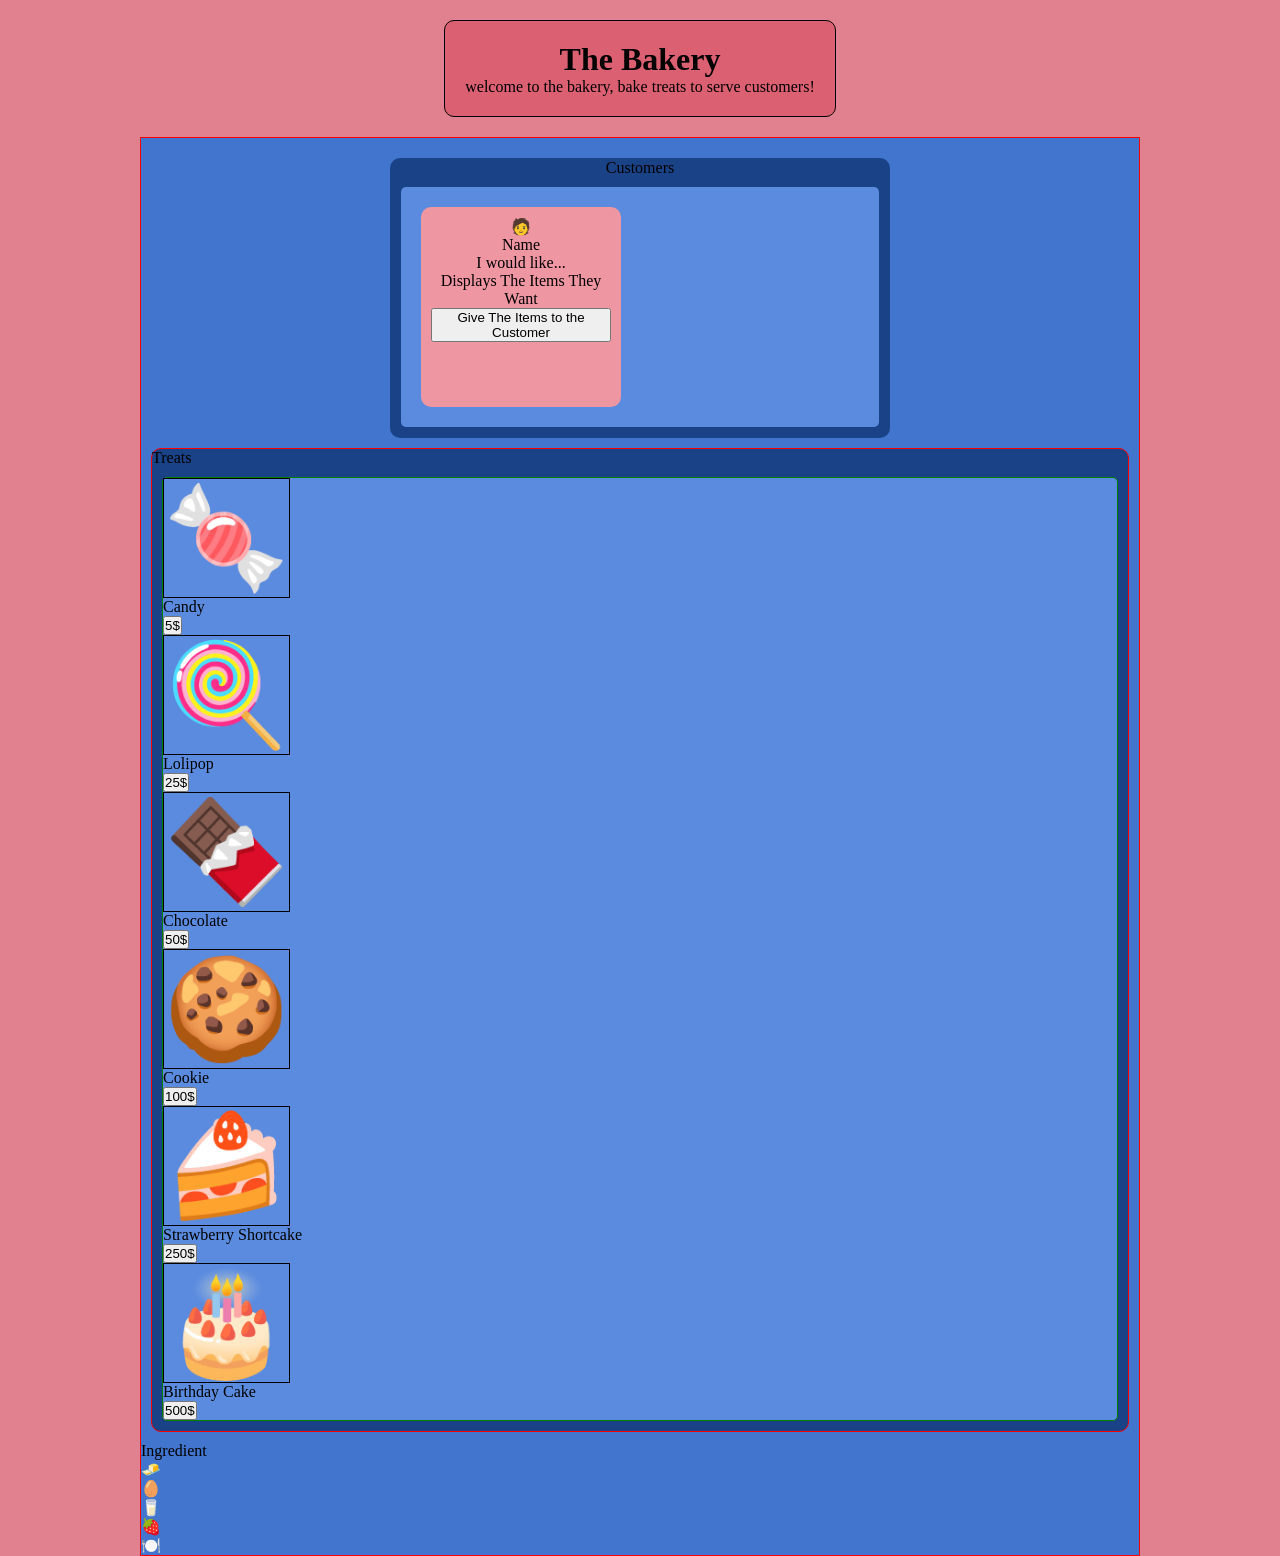
==== bakery.html @ 6d868dc4 "Enhance bakery layout with treat details and ingredients Added titles and prices to treats, and incl" ====
<!DOCTYPE html>
<html lang="en">
<head>
    <meta charset="UTF-8">
    <meta name="viewport" content="width=device-width, initial-scale=1.0">
    <title> The Bakery game </title>
    <link rel="stylesheet" href="bakery.css">
</head>
<body>
    <!-- Heading -->
    <div class="heading">
        <h1 id="title"> The Bakery </h1>
        <p id="subtitle"> welcome to the bakery, bake treats to serve customers!</p>
    </div>

    <div class="container">
        <!-- Customer Area -->
            <div class="customer-area">
                         <div class="title-text"> Customers </div>
                <div class="sub-customer-area">
                    <div class="customer-box">
                            <div> 🧑 </div>
                            <div> Name </div>
                            <div> I would like...</div>
                            <div> Displays The Items They Want</div>
                            <button> Give The Items to the Customer</button>
                    </div>
                </div>
            </div>

        <!-- Treats Area -->
            <div class="treat-area">
                    <div class="title-text"> Treats </div>
                <div class="sub-treat-area">
                    <div class="treat-box">
                        <div class="treat">
                            🍬
                        </div>
                        <div>Candy</div>
                        <button>5$</button>
                    </div>

                    <div class="treat-box">
                        <div class="treat">
                            🍭
                        </div>
                        <div>Lolipop</div>
                        <button>25$</button>
                        
                    </div>

                    <div class="treat-box">
                        <div class="treat">
                            🍫
                        </div>
                        <div>Chocolate</div>
                        <button>50$</button>
                    </div>

                    <div class="treat-box">
                        <div class="treat">
                            🍪
                        </div>
                        <div>Cookie</div>
                        <button>100$</button>
                    </div>

                    <div class="treat-box">
                        <div class="treat">
                            🍰
                        </div>
                        <div>Strawberry Shortcake</div>
                        <button>250$</button>
                    </div>

                    <div class="treat-box">
                        <div class="treat">
                            🎂
                        </div>
                        <div> Birthday Cake </div>
                        <button>500$</button>
                    </div>
                </div>
            </div>
            
        <!-- Ingredients Area-->
            <div class="ingredient-area">
                    <div class="title-text"> Ingredient </div>
                <div class="sub-ingredient-area">
                        <div class="ingredient">🧈</div>
                        <div class="ingredient">🥚</div>
                        <div class="ingredient">🥛</div>
                        <div class="ingredient"></div>
                        <div class="ingredient">🍓</div>
                        <div class="ingredient">🍽️</div>
                </div>
            </div>
    </div>
    <script src="bakery.js"></script>
</body>
</html>
---- bakery.css ----
*{
    margin: 0;
    padding: 0;
    box-sizing: border-box;
}

body{
    background-color: rgb(225, 128, 143);
}

.heading{
    border: 1px solid black;
    text-align: center;
    padding: 20px;
    width: fit-content;
    height: fit-content;
    margin: 20px auto 0px auto;
    justify-content: center;
    border-radius: 10px;
    background-color: rgb(219, 96, 114);
}

#title{
background-color: inherit;
}

#subtitle{
background-color: inherit;
}

.container{
    height: auto;
    width: 1000px;
    margin: 20px auto 0px auto;
    background-color: rgb(65, 117, 206);
    border: 1px solid red;
}

/* customer section*/
.customer-area{
text-align: center;
margin: 20px auto 0px auto;
padding: 1px;
border-radius: 10px;
width: 500px;
background-color: rgb(26, 66, 134);
}

.sub-customer-area{
    background-color: rgb(91, 139, 222);
    border-radius: 5px;
    margin: 10px;
    padding: 10px;
}

.customer-box{
width: 200px;
height: 200px;
border-radius: 10px;
margin: 10px;
padding: 10px;
background-color: rgb(239, 150, 163);
}

/* treat section*/
.treat-area{
height: auto;
margin: 10px;
border-radius: 10px;
background-color: rgb(26, 66, 134);
border: 1px solid red;
}

.sub-treat-area {
    background-color: rgb(91, 139, 222);
    border-radius: 5px;
    margin: 10px;
    border: 1px solid green;
}

.treat{
width: fit-content;
height: fit-content;
font-size: 100px;
border: 1px solid black;
}

/* ingredient section*/
.ingredient-area{
/* width: 500px;
height: 500px; */
}
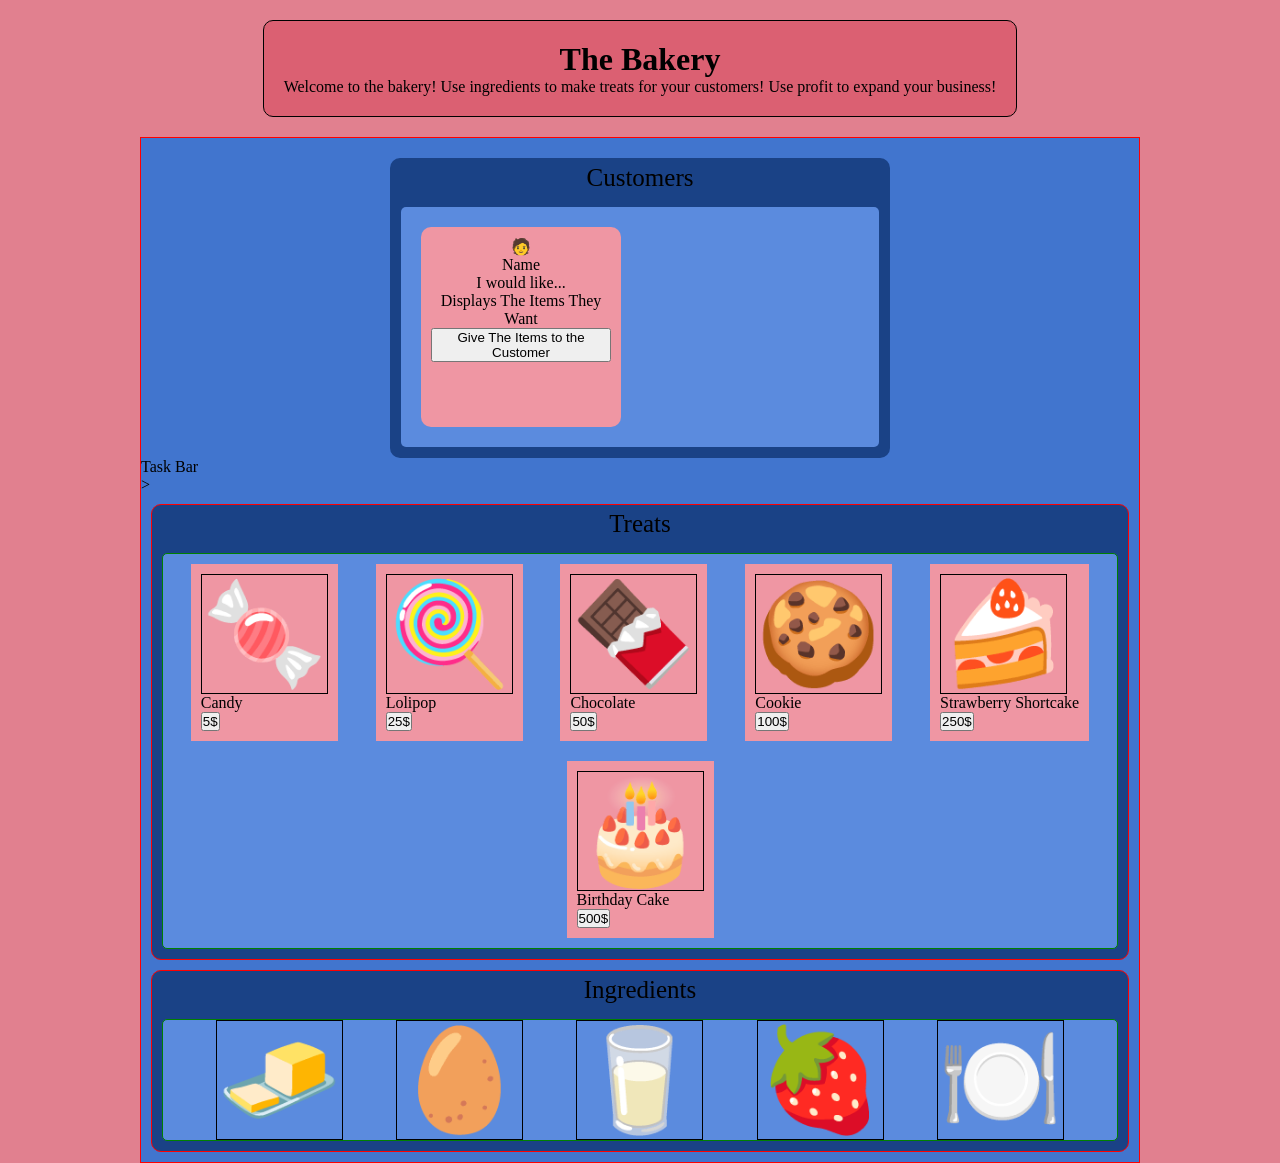
==== commit a1eccc9d: "Enhance bakery.html with Google Fonts and layout updates Added preconnect links for Google Fonts and" ====
--- a/bakery.html
+++ b/bakery.html
@@ -5,16 +5,21 @@
     <meta name="viewport" content="width=device-width, initial-scale=1.0">
     <title> The Bakery game </title>
     <link rel="stylesheet" href="bakery.css">
+    <link rel="preconnect" href="https://fonts.googleapis.com">
+    <link rel="preconnect" href="https://fonts.gstatic.com" crossorigin>
+    <link href="https://fonts.googleapis.com/css2?family=Cherry+Bomb+One&display=swap" rel="stylesheet">
 </head>
 <body>
     <!-- Heading -->
     <div class="heading">
         <h1 id="title"> The Bakery </h1>
-        <p id="subtitle"> welcome to the bakery, bake treats to serve customers!</p>
+        <p id="subtitle"> Welcome to the bakery! Use ingredients to make treats for your customers! Use profit to expand your business!</p>
     </div>
 
     <div class="container">
-        <!-- Customer Area -->
+        <!-- Customer + Task Bar  Area -->
+         <div id="sub-container">
+
             <div class="customer-area">
                          <div class="title-text"> Customers </div>
                 <div class="sub-customer-area">
@@ -28,6 +33,17 @@
                 </div>
             </div>
 
+            <div class="task-area">
+                <div> Task Bar</div>
+                    <div class=sub-task-area>
+                        <div class="task-box">
+
+                        </div>
+                    </div>>
+                </div>
+            </div>
+            
+
         <!-- Treats Area -->
             <div class="treat-area">
                     <div class="title-text"> Treats </div>
@@ -36,63 +52,86 @@
                         <div class="treat">
                             🍬
                         </div>
-                        <div>Candy</div>
-                        <button>5$</button>
+                        <div class="treat-name">Candy</div>
+                        <button class="treat-button">5$</button>
                     </div>
 
                     <div class="treat-box">
                         <div class="treat">
                             🍭
                         </div>
-                        <div>Lolipop</div>
-                        <button>25$</button>
-                        
+                        <div class="treat-name">Lolipop</div>
+                        <button class="treat-button">25$</button>
                     </div>
 
                     <div class="treat-box">
                         <div class="treat">
                             🍫
                         </div>
-                        <div>Chocolate</div>
-                        <button>50$</button>
+                        <div class="treat-name">Chocolate</div>
+                        <button class="treat-button">50$</button>
                     </div>
 
                     <div class="treat-box">
                         <div class="treat">
                             🍪
                         </div>
-                        <div>Cookie</div>
-                        <button>100$</button>
+                        <div class="treat-name">Cookie</div>
+                        <button class="treat-button">100$</button>
                     </div>
 
                     <div class="treat-box">
                         <div class="treat">
                             🍰
                         </div>
-                        <div>Strawberry Shortcake</div>
-                        <button>250$</button>
+                        <div class="treat-name">Strawberry Shortcake</div>
+                        <button class="treat-button">250$</button>
                     </div>
 
                     <div class="treat-box">
                         <div class="treat">
                             🎂
                         </div>
-                        <div> Birthday Cake </div>
-                        <button>500$</button>
+                        <div class="treat-name">Birthday Cake</div>
+                        <button class="treat-button">500$</button>
                     </div>
                 </div>
             </div>
             
         <!-- Ingredients Area-->
             <div class="ingredient-area">
-                    <div class="title-text"> Ingredient </div>
+                    <div class="title-text"> Ingredients </div>
                 <div class="sub-ingredient-area">
-                        <div class="ingredient">🧈</div>
-                        <div class="ingredient">🥚</div>
-                        <div class="ingredient">🥛</div>
-                        <div class="ingredient"></div>
-                        <div class="ingredient">🍓</div>
-                        <div class="ingredient">🍽️</div>
+                    
+                    <div class="ingredient-box">
+                        <div class="ingredient">
+                        🧈
+                        </div>
+                    </div>
+
+                    <div class="ingredient-box">
+                        <div class="ingredient">
+                        🥚
+                        </div>
+                    </div>
+
+                    <div class="ingredient-box">
+                        <div class="ingredient">
+                        🥛
+                        </div>
+                    </div>
+
+                    <div class="ingredient-box">
+                        <div class="ingredient">
+                        🍓
+                        </div>
+                    </div>
+
+                    <div class="ingredient-box">
+                        <div class="ingredient">
+                        🍽️
+                        </div>
+                    </div>
                 </div>
             </div>
     </div>
--- a/bakery.css
+++ b/bakery.css
@@ -26,6 +26,12 @@
 
 #subtitle{
 background-color: inherit;
+}
+
+.title-text{
+padding: 5px;
+font-size: 25px;
+text-align: center;
 }
 
 .container{
@@ -76,17 +82,49 @@
     border-radius: 5px;
     margin: 10px;
     border: 1px solid green;
+    display: flex;
+    flex-direction: row;
+    flex-wrap: wrap;
+    justify-content: space-evenly;
+}
+
+.treat-box{
+margin: 10px;
+padding: 10px;
+background-color: rgb(239, 150, 163);
 }
 
 .treat{
-width: fit-content;
-height: fit-content;
-font-size: 100px;
-border: 1px solid black;
+    width: fit-content;
+    height: fit-content;
+    font-size: 100px;
+    border: 1px solid black;
 }
 
 /* ingredient section*/
+
+.ingredient{
+    width: fit-content;
+    height: fit-content;
+    font-size: 100px;
+    border: 1px solid black;
+}
+
 .ingredient-area{
-/* width: 500px;
-height: 500px; */
+    height: auto;
+    margin: 10px;
+    border-radius: 10px;
+    background-color: rgb(26, 66, 134);
+    border: 1px solid red;
 }
+
+.sub-ingredient-area{
+    background-color: rgb(91, 139, 222);
+    border-radius: 5px;
+    margin: 10px;
+    border: 1px solid green;
+    display: flex;
+    flex-direction: row;
+    flex-wrap: wrap;
+    justify-content: space-evenly;
+}
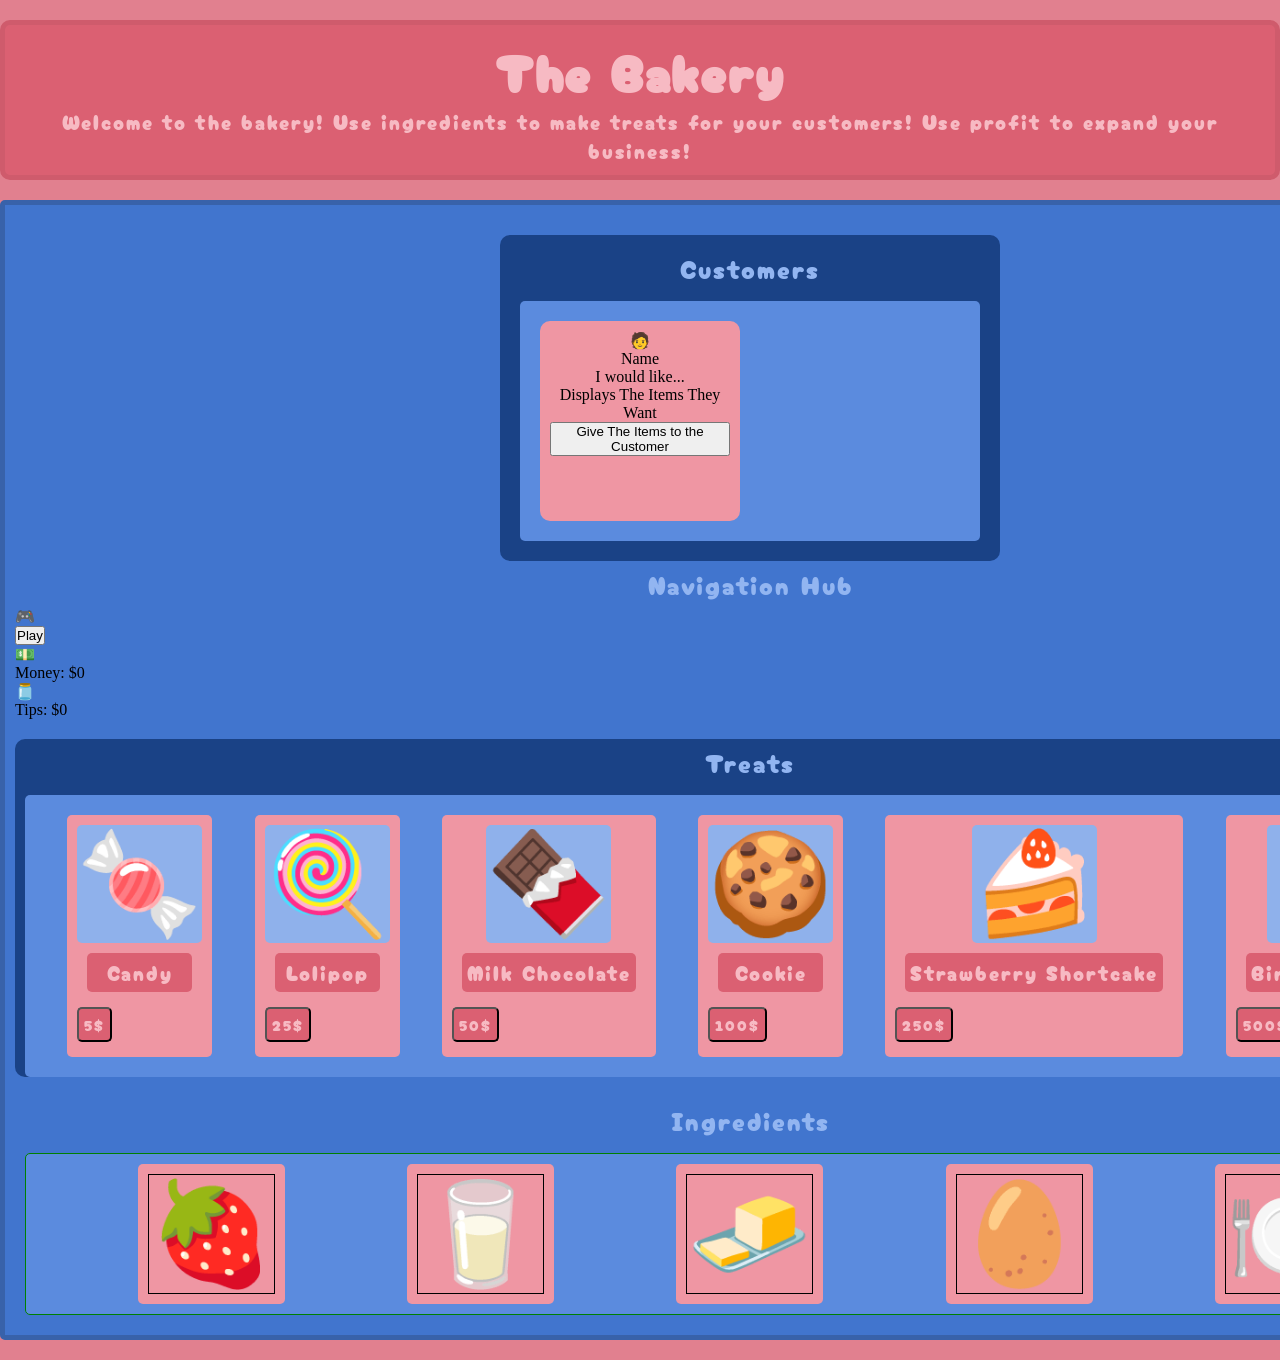
==== commit d599d3e7: "Refactor bakery.html structure and content" ====
--- a/bakery.html
+++ b/bakery.html
@@ -3,7 +3,7 @@
 <head>
     <meta charset="UTF-8">
     <meta name="viewport" content="width=device-width, initial-scale=1.0">
-    <title> The Bakery game </title>
+    <title> The Bakery Game </title>
     <link rel="stylesheet" href="bakery.css">
     <link rel="preconnect" href="https://fonts.googleapis.com">
     <link rel="preconnect" href="https://fonts.gstatic.com" crossorigin>
@@ -17,8 +17,8 @@
     </div>
 
     <div class="container">
-        <!-- Customer + Task Bar  Area -->
-         <div id="sub-container">
+        <!-- Customer + Navigation  Area -->
+         <div class="sub-container">
 
             <div class="customer-area">
                          <div class="title-text"> Customers </div>
@@ -34,14 +34,25 @@
             </div>
 
             <div class="task-area">
-                <div> Task Bar</div>
+                <div class="title-text"> Navigation Hub</div>
                     <div class=sub-task-area>
-                        <div class="task-box">
 
+                        <div class="game-box">
+                            <div class="task-icon"> 🎮 </div>
+                            <button class="game-button"> Play</button>
                         </div>
-                    </div>>
-                </div>
+                        <div class="money-box">
+                            <div class="task-icon">💵</div>
+                            <div class="task-text"> Money: $0 </div>
+                        </div>
+                        
+                        <div class="tip-jar">
+                            <div class="task-icon">🫙</div>
+                            <div class="task-text"> Tips: $0 </div>
+                        </div>
+                    </div>
             </div>
+        </div>
             
 
         <!-- Treats Area -->
@@ -68,7 +79,7 @@
                         <div class="treat">
                             🍫
                         </div>
-                        <div class="treat-name">Chocolate</div>
+                        <div class="treat-name"> Milk Chocolate</div>
                         <button class="treat-button">50$</button>
                     </div>
 
@@ -100,40 +111,44 @@
             
         <!-- Ingredients Area-->
             <div class="ingredient-area">
-                    <div class="title-text"> Ingredients </div>
-                <div class="sub-ingredient-area">
-                    
-                    <div class="ingredient-box">
-                        <div class="ingredient">
-                        🧈
+                        <div class="title-text"> Ingredients </div>
+                    <div class="sub-ingredient-area">
+                        
+
+                        <div class="ingredient-box">
+                            <div class="ingredient">
+                            🍓
+                            </div>
+                        </div>
+
+                        <div class="ingredient-box">
+                            <div class="ingredient">
+                            🥛
+                            </div>
+                        </div>
+
+                        <div class="ingredient-box">
+                            <div class="ingredient">
+                            🧈
+                            </div>
+                        </div>
+
+                        <div class="ingredient-box">
+                            <div class="ingredient">
+                            🥚
+                            </div>
+                        </div>
+
+                        <div class="ingredient-box">
+                            <div class="ingredient">
+                            🍽️
+                            </div>
                         </div>
                     </div>
+            </div>
 
-                    <div class="ingredient-box">
-                        <div class="ingredient">
-                        🥚
-                        </div>
-                    </div>
-
-                    <div class="ingredient-box">
-                        <div class="ingredient">
-                        🥛
-                        </div>
-                    </div>
-
-                    <div class="ingredient-box">
-                        <div class="ingredient">
-                        🍓
-                        </div>
-                    </div>
-
-                    <div class="ingredient-box">
-                        <div class="ingredient">
-                        🍽️
-                        </div>
-                    </div>
-                </div>
-            </div>
+        <!-- Inventory Area -->
+    
     </div>
     <script src="bakery.js"></script>
 </body>
--- a/bakery.css
+++ b/bakery.css
@@ -9,44 +9,61 @@
 }
 
 .heading{
-    border: 1px solid black;
     text-align: center;
-    padding: 20px;
+    padding: 10px;
     width: fit-content;
     height: fit-content;
     margin: 20px auto 0px auto;
     justify-content: center;
     border-radius: 10px;
+    color: rgb(247, 186, 195);
     background-color: rgb(219, 96, 114);
+    border: 5px solid rgb(207, 91, 108);
+
 }
 
 #title{
 background-color: inherit;
+font-family: "Cherry Bomb One", system-ui;
+font-style: normal;
+letter-spacing: 2.5px;
+font-size: 50px;
 }
+
 
 #subtitle{
 background-color: inherit;
+font-family: "Cherry Bomb One", system-ui;
+font-style: normal;
+letter-spacing: 2px;
+font-size: 20px;
 }
 
 .title-text{
 padding: 5px;
 font-size: 25px;
 text-align: center;
+font-family: "Cherry Bomb One", system-ui;
+font-style: normal;
+letter-spacing: 2px;
+color: rgb(146, 181, 241);
 }
 
 .container{
+    padding: 10px;
     height: auto;
-    width: 1000px;
-    margin: 20px auto 0px auto;
+    width: 1500px;
+    margin: 20px auto 20px auto;
+    border-radius: 5px;
     background-color: rgb(65, 117, 206);
-    border: 1px solid red;
+    border: 5px solid rgb(56, 98, 170);
 }
 
 /* customer section*/
 .customer-area{
 text-align: center;
 margin: 20px auto 0px auto;
-padding: 1px;
+padding: 10px;
 border-radius: 10px;
 width: 500px;
 background-color: rgb(26, 66, 134);
@@ -67,21 +84,21 @@
 padding: 10px;
 background-color: rgb(239, 150, 163);
 }
+/* task bar section*/
+
 
 /* treat section*/
 .treat-area{
-height: auto;
-margin: 10px;
+margin: 20px auto 20px auto;
 border-radius: 10px;
 background-color: rgb(26, 66, 134);
-border: 1px solid red;
 }
 
 .sub-treat-area {
     background-color: rgb(91, 139, 222);
     border-radius: 5px;
+    padding: 10px;
     margin: 10px;
-    border: 1px solid green;
     display: flex;
     flex-direction: row;
     flex-wrap: wrap;
@@ -91,6 +108,7 @@
 .treat-box{
 margin: 10px;
 padding: 10px;
+border-radius: 5px;
 background-color: rgb(239, 150, 163);
 }
 
@@ -98,7 +116,34 @@
     width: fit-content;
     height: fit-content;
     font-size: 100px;
-    border: 1px solid black;
+    margin: auto;
+    border-radius: 5px;
+    background-color: rgb(143, 177, 235);
+}
+
+.treat-name{
+    text-align: center;
+    font-size: 20px;
+    margin: 10px;
+    padding: 5px;
+    border-radius: 5px;
+    color: rgb(247, 186, 195);
+    background-color: rgb(219, 96, 114);
+    font-family: "Cherry Bomb One", system-ui;
+    font-style: normal;
+    letter-spacing: 2px;
+}
+
+.treat-button{
+    margin: 5px auto 5px auto;
+    padding: 5px;
+    font-size: 15px;
+    border-radius: 5px;
+    color: rgb(247, 186, 195);
+    background-color: rgb(219, 96, 114);
+    font-family: "Cherry Bomb One", system-ui;
+    font-style: normal;
+    letter-spacing: 2px;
 }
 
 /* ingredient section*/
@@ -110,12 +155,18 @@
     border: 1px solid black;
 }
 
+.ingredient-box{
+margin: 10px;
+padding: 10px;
+border-radius: 5px;
+background-color: rgb(239, 150, 163);
+};
+
 .ingredient-area{
-    height: auto;
+    height: fit-content;
     margin: 10px;
     border-radius: 10px;
     background-color: rgb(26, 66, 134);
-    border: 1px solid red;
 }
 
 .sub-ingredient-area{
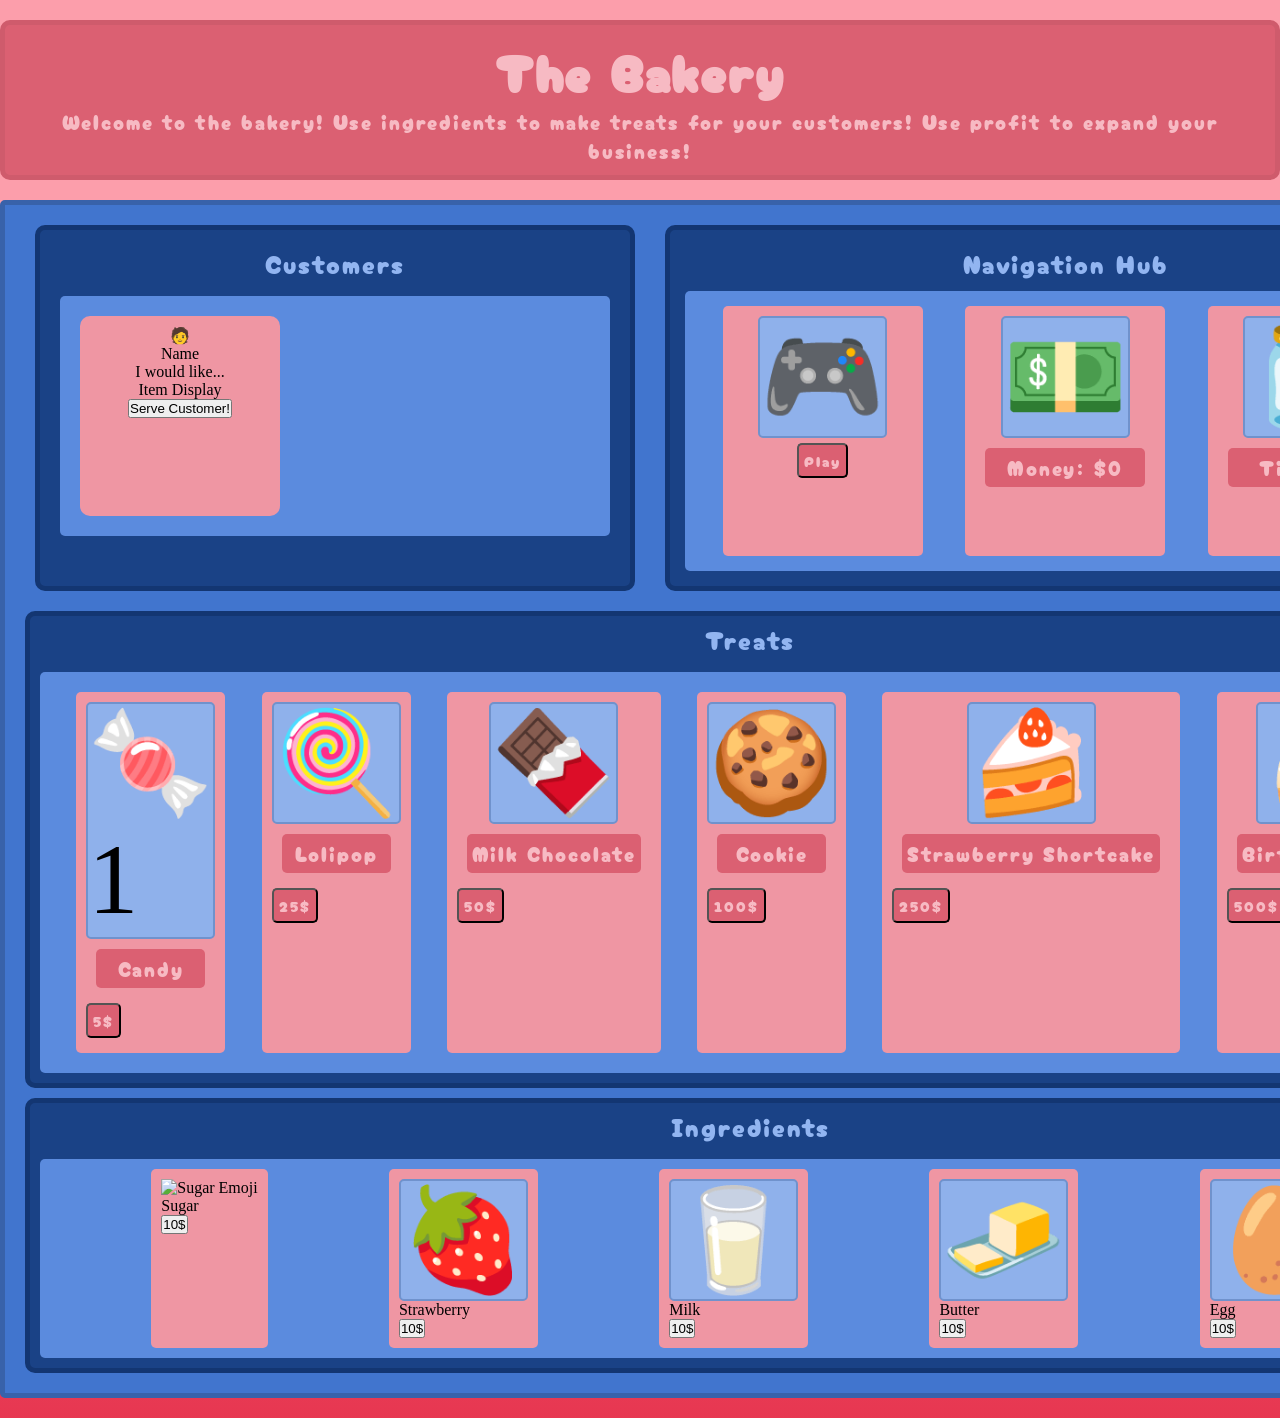
==== commit 5db34a4a: "Refactor customer area and add inventory display" ====
--- a/bakery.html
+++ b/bakery.html
@@ -24,11 +24,14 @@
                          <div class="title-text"> Customers </div>
                 <div class="sub-customer-area">
                     <div class="customer-box">
-                            <div> 🧑 </div>
-                            <div> Name </div>
-                            <div> I would like...</div>
-                            <div> Displays The Items They Want</div>
-                            <button> Give The Items to the Customer</button>
+                            <div id="customer-icon"> 🧑 </div>
+                            <div id="customer-tray">
+                                <div> Name </div>
+                                <div> I would like...</div>
+                                <div> Item Display </div>
+                                <div id="timer"></div>
+                            </div>
+                            <button id="serve"> Serve Customer! </button>
                     </div>
                 </div>
             </div>
@@ -62,6 +65,9 @@
                     <div class="treat-box">
                         <div class="treat">
                             🍬
+                            <div class="inventory">
+                                <div class="inventory-num">1</div>
+                            </div>
                         </div>
                         <div class="treat-name">Candy</div>
                         <button class="treat-button">5$</button>
@@ -114,35 +120,42 @@
                         <div class="title-text"> Ingredients </div>
                     <div class="sub-ingredient-area">
                         
+                        <div class="ingredient-box">
+                                <img src="sugar.png" alt=" Sugar Emoji" class="image">
+                            <div class="ingredient-text"> Sugar </div>
+                            <button> 10$ </button>
+                        </div>
 
                         <div class="ingredient-box">
                             <div class="ingredient">
                             🍓
                             </div>
+                            <div class="ingredient-text"> Strawberry </div>
+                            <button> 10$ </button>
                         </div>
 
                         <div class="ingredient-box">
                             <div class="ingredient">
                             🥛
                             </div>
+                            <div class="ingredient-text"> Milk </div>
+                            <button> 10$ </button>
                         </div>
 
                         <div class="ingredient-box">
                             <div class="ingredient">
                             🧈
                             </div>
+                            <div class="ingredient-text"> Butter </div>
+                            <button> 10$ </button>
                         </div>
 
                         <div class="ingredient-box">
                             <div class="ingredient">
                             🥚
                             </div>
-                        </div>
-
-                        <div class="ingredient-box">
-                            <div class="ingredient">
-                            🍽️
-                            </div>
+                            <div class="ingredient-text"> Egg </div>
+                            <button> 10$ </button>
                         </div>
                     </div>
             </div>
--- a/bakery.css
+++ b/bakery.css
@@ -5,7 +5,7 @@
 }
 
 body{
-    background-color: rgb(225, 128, 143);
+    background: linear-gradient(to bottom, rgb(252, 158, 171) 25%, rgb(231, 55, 81) 100%);
 }
 
 .heading{
@@ -51,22 +51,31 @@
 
 .container{
     padding: 10px;
-    height: auto;
+    height: fit-content;
     width: 1500px;
     margin: 20px auto 20px auto;
     border-radius: 5px;
     background-color: rgb(65, 117, 206);
     border: 5px solid rgb(56, 98, 170);
+}
+
+.sub-container{
+    width: auto;
+    height: auto;
+    display: flex;
+    flex-direction: row;
+    justify-content: space-evenly;
 }
 
 /* customer section*/
 .customer-area{
 text-align: center;
-margin: 20px auto 0px auto;
-padding: 10px;
-border-radius: 10px;
-width: 500px;
+margin: 10px;
+padding: 10px;
+border-radius: 10px;
+width: 600px;
 background-color: rgb(26, 66, 134);
+border: 5px solid rgb(19, 54, 114);
 }
 
 .sub-customer-area{
@@ -84,14 +93,105 @@
 padding: 10px;
 background-color: rgb(239, 150, 163);
 }
+
+/* Game Section*/
+
+.game-box{
+    width: 200px;
+    height: 250px;
+    margin: 10px;
+    padding: 10px;
+    border-radius: 5px;
+    background-color: rgb(239, 150, 163);
+}
+
+.game-button{
+    margin: 5px auto 5px auto;
+    padding: 5px;
+    font-size: 15px;
+    border-radius: 5px;
+    color: rgb(247, 186, 195);
+    background-color: rgb(219, 96, 114);
+    font-family: "Cherry Bomb One", system-ui;
+    font-style: normal;
+    letter-spacing: 2px;
+}
+
 /* task bar section*/
-
+.task-area{
+text-align: center;
+margin: 10px;
+padding: 10px;
+border-radius: 10px;
+width: 800px;
+background-color: rgb(26, 66, 134);
+border: 5px solid rgb(19, 54, 114);
+}
+
+.task-icon{
+    width: fit-content;
+    height: fit-content;
+    margin: auto;
+    font-size: 100px;
+    border: 1px solid black;
+}
+
+.task-text{
+    text-align: center;
+    font-size: 20px;
+    margin: 10px;
+    padding: 5px;
+    border-radius: 5px;
+    color: rgb(247, 186, 195);
+    background-color: rgb(219, 96, 114);
+    font-family: "Cherry Bomb One", system-ui;
+    font-style: normal;
+    letter-spacing: 2px;
+}
+
+.sub-task-area{
+    background-color: rgb(91, 139, 222);
+    border-radius: 5px;
+    margin: 5px;
+    padding: 5px;
+    display: flex;
+    justify-content: space-evenly;
+}
+
+.task-icon{
+    width: fit-content;
+    height: fit-content;
+    font-size: 100px;
+    margin: auto;
+    border-radius: 5px;
+    background-color: rgb(143, 177, 235);
+    border: 2.5px solid rgb(112, 146, 204);
+}
+.money-box{
+    width: 200px;
+    height: 250px;
+    margin: 10px;
+    padding: 10px;
+    border-radius: 5px;
+    background-color: rgb(239, 150, 163);
+}
+
+.tip-jar{
+    width: 200px;
+    height: 250px;
+    margin: 10px;
+    padding: 10px;
+    border-radius: 5px;
+    background-color: rgb(239, 150, 163);
+}
 
 /* treat section*/
 .treat-area{
-margin: 20px auto 20px auto;
+height: fit-content;
+margin: 10px;
 border-radius: 10px;
 background-color: rgb(26, 66, 134);
+border: 5px solid rgb(19, 54, 114);
 }
 
 .sub-treat-area {
@@ -119,6 +219,7 @@
     margin: auto;
     border-radius: 5px;
     background-color: rgb(143, 177, 235);
+    border: 2.5px solid rgb(112, 146, 204);
 }
 
 .treat-name{
@@ -152,7 +253,10 @@
     width: fit-content;
     height: fit-content;
     font-size: 100px;
-    border: 1px solid black;
+    margin: auto;
+    border-radius: 5px;
+    background-color: rgb(143, 177, 235);
+    border: 2.5px solid rgb(112, 146, 204);
 }
 
 .ingredient-box{
@@ -160,20 +264,21 @@
 padding: 10px;
 border-radius: 5px;
 background-color: rgb(239, 150, 163);
-};
+}
 
 .ingredient-area{
     height: fit-content;
+    width: auto;
     margin: 10px;
     border-radius: 10px;
     background-color: rgb(26, 66, 134);
+    border: 5px solid rgb(19, 54, 114);
 }
 
 .sub-ingredient-area{
     background-color: rgb(91, 139, 222);
     border-radius: 5px;
     margin: 10px;
-    border: 1px solid green;
     display: flex;
     flex-direction: row;
     flex-wrap: wrap;
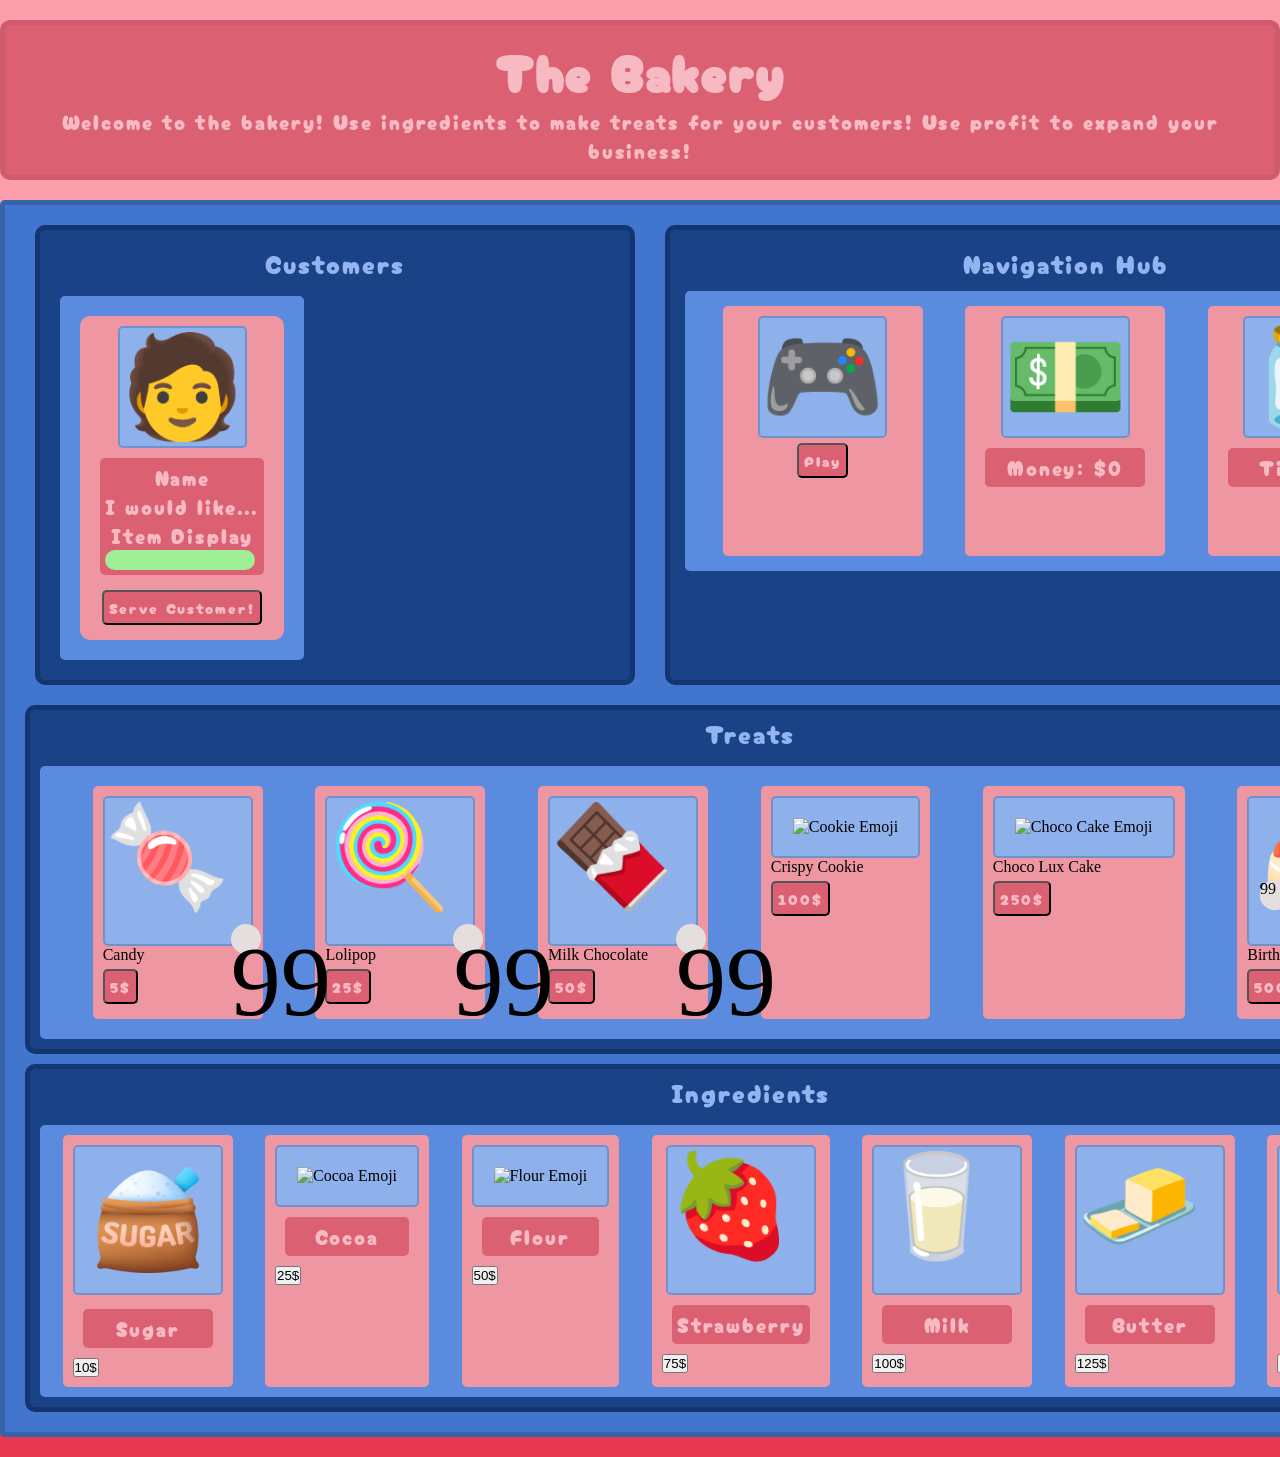
==== commit 9f42e2cc: "Refactor bakery.html to improve structure and content" ====
--- a/bakery.html
+++ b/bakery.html
@@ -66,7 +66,7 @@
                         <div class="treat">
                             🍬
                             <div class="inventory">
-                                <div class="inventory-num">1</div>
+                                <p class="inventory-num">99</p>
                             </div>
                         </div>
                         <div class="treat-name">Candy</div>
@@ -76,6 +76,9 @@
                     <div class="treat-box">
                         <div class="treat">
                             🍭
+                            <div class="inventory">
+                                <p class="inventory-num">99</p>
+                            </div>
                         </div>
                         <div class="treat-name">Lolipop</div>
                         <button class="treat-button">25$</button>
@@ -84,30 +87,42 @@
                     <div class="treat-box">
                         <div class="treat">
                             🍫
+                            <div class="inventory">
+                                <p class="inventory-num">99</p>
+                            </div>
                         </div>
                         <div class="treat-name"> Milk Chocolate</div>
                         <button class="treat-button">50$</button>
                     </div>
 
                     <div class="treat-box">
-                        <div class="treat">
-                            🍪
-                        </div>
-                        <div class="treat-name">Cookie</div>
-                        <button class="treat-button">100$</button>
-                    </div>
-
-                    <div class="treat-box">
-                        <div class="treat">
-                            🍰
-                        </div>
-                        <div class="treat-name">Strawberry Shortcake</div>
-                        <button class="treat-button">250$</button>
-                    </div>
+                                <div class="inv-box">
+                                    <img src="cookie.png" alt=" Cookie Emoji" class="image">
+                                     <div class="inventory">
+                                         <div class="inventory-num">99</div>
+                                     </div>
+                                </div>
+                            <div class="treat-name"> Crispy Cookie </div>
+                            <button class="treat-button"> 100$ </button>
+                        </div>
+
+                    <div class="treat-box">
+                                <div class="inv-box">
+                                    <img src="choco-cake.png" alt=" Choco Cake Emoji" class="image">
+                                     <div class="inventory">
+                                         <div class="inventory-num">99</div>
+                                     </div>
+                                </div>
+                            <div class="treat-name"> Choco Lux Cake </div>
+                            <button class="treat-button"> 250$ </button>
+                        </div>
 
                     <div class="treat-box">
                         <div class="treat">
                             🎂
+                            <div class="inventory">
+                                <p class="inventory-num">99</p>
+                            </div>
                         </div>
                         <div class="treat-name">Birthday Cake</div>
                         <button class="treat-button">500$</button>
@@ -121,9 +136,36 @@
                     <div class="sub-ingredient-area">
                         
                         <div class="ingredient-box">
+                            <div class="inv-box">
                                 <img src="sugar.png" alt=" Sugar Emoji" class="image">
+                                <div class="inventory">
+                                         <div class="inventory-num">99</div>
+                                     </div>
+                            </div>
                             <div class="ingredient-text"> Sugar </div>
-                            <button> 10$ </button>
+                            <button class="ingredient-button"> 10$ </button>
+                        </div>
+
+                        <div class="ingredient-box">
+                            <div class="inv-box">
+                                <img src="cocoa.png" alt=" Cocoa Emoji" class="image">
+                                <div class="inventory">
+                                         <div class="inventory-num">99</div>
+                                     </div>
+                            </div>
+                            <div class="ingredient-text"> Cocoa </div>
+                            <button class="ingredient-button"> 25$ </button>
+                        </div>
+
+                        <div class="ingredient-box">
+                            <div class="inv-box">
+                                <img src="flour.png" alt=" Flour Emoji" class="image">
+                                <div class="inventory">
+                                         <div class="inventory-num">99</div>
+                                     </div>
+                            </div>
+                            <div class="ingredient-text"> Flour </div>
+                            <button class="ingredient-button"> 50$ </button>
                         </div>
 
                         <div class="ingredient-box">
@@ -131,7 +173,7 @@
                             🍓
                             </div>
                             <div class="ingredient-text"> Strawberry </div>
-                            <button> 10$ </button>
+                            <button class="ingredient-button"> 75$ </button>
                         </div>
 
                         <div class="ingredient-box">
@@ -139,7 +181,7 @@
                             🥛
                             </div>
                             <div class="ingredient-text"> Milk </div>
-                            <button> 10$ </button>
+                            <button class="ingredient-button"> 100$ </button>
                         </div>
 
                         <div class="ingredient-box">
@@ -147,7 +189,7 @@
                             🧈
                             </div>
                             <div class="ingredient-text"> Butter </div>
-                            <button> 10$ </button>
+                            <button class="ingredient-button"> 125$ </button>
                         </div>
 
                         <div class="ingredient-box">
@@ -155,7 +197,7 @@
                             🥚
                             </div>
                             <div class="ingredient-text"> Egg </div>
-                            <button> 10$ </button>
+                            <button class="ingredient-button"> 150$ </button>
                         </div>
                     </div>
             </div>
--- a/bakery.css
+++ b/bakery.css
@@ -79,6 +79,8 @@
 }
 
 .sub-customer-area{
+    width: fit-content;
+    height: fit-content;
     background-color: rgb(91, 139, 222);
     border-radius: 5px;
     margin: 10px;
@@ -86,15 +88,63 @@
 }
 
 .customer-box{
-width: 200px;
-height: 200px;
+width: fit-content;
+height: fit-content;
 border-radius: 10px;
 margin: 10px;
 padding: 10px;
 background-color: rgb(239, 150, 163);
 }
 
-/* Game Section*/
+#customer-icon{
+    width: fit-content;
+    height: fit-content;
+    font-size: 100px;
+    margin: auto;
+    border-radius: 5px;
+    background-color: rgb(143, 177, 235);
+    border: 2.5px solid rgb(112, 146, 204);
+}
+
+#customer-tray{
+    width: auto;
+    height: auto;
+    background-color: rgb(219, 96, 114);
+    border-radius: 5px;
+    padding: 10px;
+    margin: 10px;
+    text-align: center;
+    font-size: 20px;
+    margin: 10px;
+    padding: 5px;
+    border-radius: 5px;
+    color: rgb(247, 186, 195);
+    background-color: rgb(219, 96, 114);
+    font-family: "Cherry Bomb One", system-ui;
+    font-style: normal;
+    letter-spacing: 2px;
+}
+
+#timer{
+    width: 150px;
+    height: 20px;
+    padding: 10px;
+    background-color: rgb(159, 239, 150);
+    border-radius: 50px;
+}
+
+#serve{
+    margin: 5px auto 5px auto;
+    padding: 5px;
+    font-size: 15px;
+    border-radius: 5px;
+    color: rgb(247, 186, 195);
+    background-color: rgb(219, 96, 114);
+    font-family: "Cherry Bomb One", system-ui;
+    font-style: normal;
+    letter-spacing: 2px;    
+}
+/* Game Box*/
 
 .game-box{
     width: 200px;
@@ -133,7 +183,6 @@
     height: fit-content;
     margin: auto;
     font-size: 100px;
-    border: 1px solid black;
 }
 
 .task-text{
@@ -213,14 +262,32 @@
 }
 
 .treat{
-    width: fit-content;
-    height: fit-content;
-    font-size: 100px;
-    margin: auto;
-    border-radius: 5px;
-    background-color: rgb(143, 177, 235);
-    border: 2.5px solid rgb(112, 146, 204);
-}
+    width: 150px;
+    height: 150px;
+    font-size: 100px;
+    margin: auto;
+    border-radius: 5px;
+    background-color: rgb(143, 177, 235);
+    border: 2.5px solid rgb(112, 146, 204);
+    position: relative;
+}
+
+.inventory{
+    position: absolute;
+    width: 30px;
+    height: 30px;
+    border-radius: 50px;
+    background-color: rgb(229, 222, 222);
+    right: -10px;
+    bottom: -10px;
+}
+
+.inventory-num{
+    margin: auto;
+    padding: auto;
+    width: auto;
+    height: auto;
+};
 
 .treat-name{
     text-align: center;
@@ -250,13 +317,37 @@
 /* ingredient section*/
 
 .ingredient{
-    width: fit-content;
-    height: fit-content;
-    font-size: 100px;
-    margin: auto;
-    border-radius: 5px;
-    background-color: rgb(143, 177, 235);
-    border: 2.5px solid rgb(112, 146, 204);
+    width: 150px;
+    height: 150px;
+    font-size: 100px;
+    margin: auto;
+    padding: auto;
+    border-radius: 5px;
+    background-color: rgb(143, 177, 235);
+    border: 2.5px solid rgb(112, 146, 204);
+}
+
+.image{
+    width: 150px;
+    height: 150px;
+    padding: 20px;
+    margin: auto;
+    border-radius: 5px;
+    background-color: rgb(143, 177, 235);
+    border: 2.5px solid rgb(112, 146, 204);
+}
+
+.ingredient-text{
+    text-align: center;
+    font-size: 20px;
+    margin: 10px;
+    padding: 5px;
+    border-radius: 5px;
+    color: rgb(247, 186, 195);
+    background-color: rgb(219, 96, 114);
+    font-family: "Cherry Bomb One", system-ui;
+    font-style: normal;
+    letter-spacing: 2px;
 }
 
 .ingredient-box{
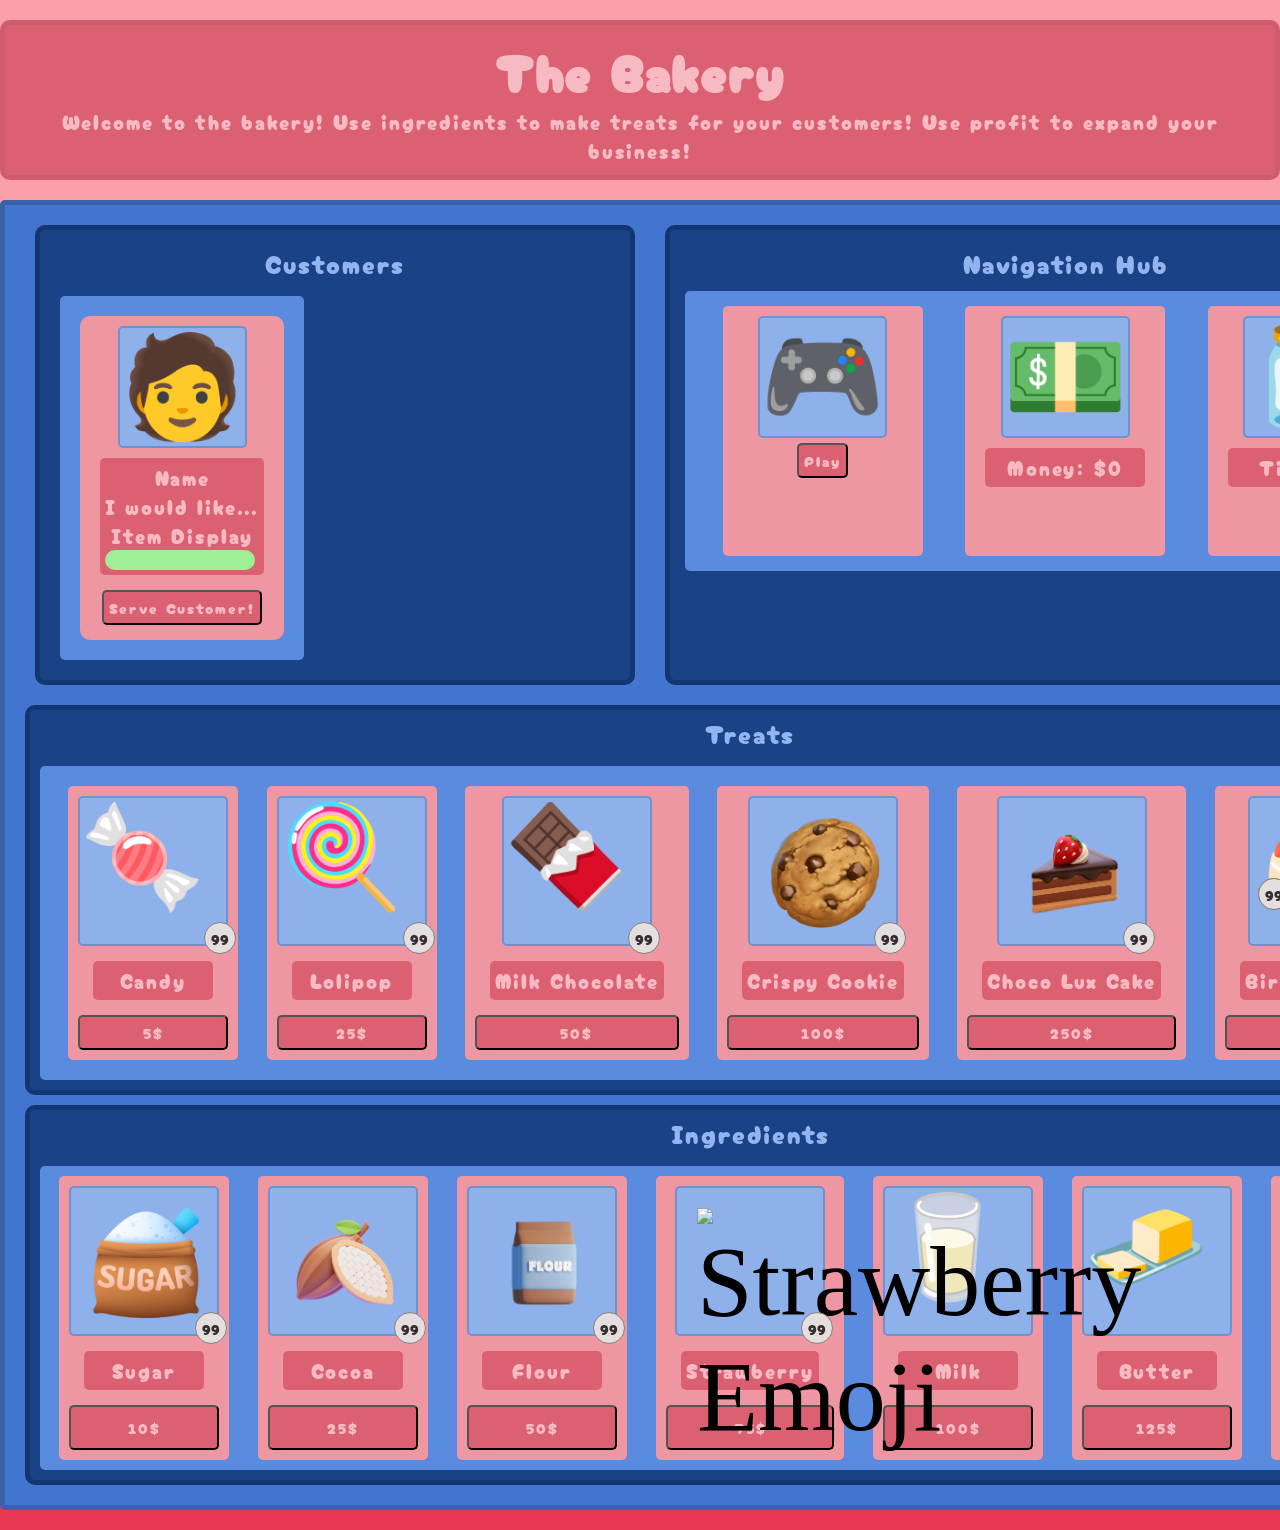
==== commit 94fb53b2: "Update bakery.html" ====
--- a/bakery.html
+++ b/bakery.html
@@ -169,8 +169,11 @@
                         </div>
 
                         <div class="ingredient-box">
-                            <div class="ingredient">
-                            🍓
+                            <div class="inv-box">
+                                <img src="strawberry.png" alt=" Strawberry Emoji" class="image">
+                                <div class="inventory">
+                                         <div class="inventory-num">99</div>
+                                     </div>
                             </div>
                             <div class="ingredient-text"> Strawberry </div>
                             <button class="ingredient-button"> 75$ </button>
@@ -179,6 +182,9 @@
                         <div class="ingredient-box">
                             <div class="ingredient">
                             🥛
+                                <div class="inventory">
+                                    <p class="inventory-num">99</p>
+                                </div>
                             </div>
                             <div class="ingredient-text"> Milk </div>
                             <button class="ingredient-button"> 100$ </button>
@@ -187,6 +193,9 @@
                         <div class="ingredient-box">
                             <div class="ingredient">
                             🧈
+                                <div class="inventory">
+                                    <p class="inventory-num">99</p>
+                                </div>
                             </div>
                             <div class="ingredient-text"> Butter </div>
                             <button class="ingredient-button"> 125$ </button>
@@ -195,15 +204,16 @@
                         <div class="ingredient-box">
                             <div class="ingredient">
                             🥚
+                                <div class="inventory">
+                                    <p class="inventory-num">99</p>
+                                </div>
                             </div>
                             <div class="ingredient-text"> Egg </div>
                             <button class="ingredient-button"> 150$ </button>
                         </div>
                     </div>
-            </div>
-
-        <!-- Inventory Area -->
-    
+                    
+            </div>
     </div>
     <script src="bakery.js"></script>
 </body>
--- a/bakery.css
+++ b/bakery.css
@@ -259,6 +259,9 @@
 padding: 10px;
 border-radius: 5px;
 background-color: rgb(239, 150, 163);
+display: flex;
+justify-content: center;
+flex-direction: column;
 }
 
 .treat{
@@ -272,27 +275,45 @@
     position: relative;
 }
 
+.inv-box{
+    width: 150px;
+    height: 150px;
+    font-size: 100px;
+    margin: auto;
+    border-radius: 5px;
+    background-color: rgb(143, 177, 235);
+    border: 2.5px solid rgb(112, 146, 204);
+    position: relative;
+}
+
 .inventory{
     position: absolute;
-    width: 30px;
-    height: 30px;
+    width: fit-content;
+    height: fit-content;
+    /* width: 30px;
+    height: 30px; */
     border-radius: 50px;
     background-color: rgb(229, 222, 222);
+    border: 1px solid grey;
     right: -10px;
     bottom: -10px;
 }
 
 .inventory-num{
-    margin: auto;
-    padding: auto;
-    width: auto;
-    height: auto;
-};
+    width: 20px;
+    height: 20px;
+    font-size: 15px;
+    text-align: center;
+    margin: 5px;
+    font-family: "Cherry Bomb One", system-ui;
+    font-style: normal;
+    color: rgb(53, 45, 47);;
+}
 
 .treat-name{
     text-align: center;
     font-size: 20px;
-    margin: 10px;
+    margin: 15px;
     padding: 5px;
     border-radius: 5px;
     color: rgb(247, 186, 195);
@@ -303,7 +324,7 @@
 }
 
 .treat-button{
-    margin: 5px auto 5px auto;
+    /* margin: 5px auto 5px auto; */
     padding: 5px;
     font-size: 15px;
     border-radius: 5px;
@@ -312,6 +333,7 @@
     font-family: "Cherry Bomb One", system-ui;
     font-style: normal;
     letter-spacing: 2px;
+    /* margin: auto; */
 }
 
 /* ingredient section*/
@@ -333,15 +355,25 @@
     padding: 20px;
     margin: auto;
     border-radius: 5px;
-    background-color: rgb(143, 177, 235);
-    border: 2.5px solid rgb(112, 146, 204);
 }
 
 .ingredient-text{
     text-align: center;
     font-size: 20px;
-    margin: 10px;
-    padding: 5px;
+    margin: 15px;
+    padding: 5px;
+    border-radius: 5px;
+    color: rgb(247, 186, 195);
+    background-color: rgb(219, 96, 114);
+    font-family: "Cherry Bomb One", system-ui;
+    font-style: normal;
+    letter-spacing: 2px;
+}
+
+.ingredient-button{
+    /* margin: 5px auto 5px auto; */
+    padding: 10px;
+    font-size: 15px;
     border-radius: 5px;
     color: rgb(247, 186, 195);
     background-color: rgb(219, 96, 114);
@@ -355,6 +387,9 @@
 padding: 10px;
 border-radius: 5px;
 background-color: rgb(239, 150, 163);
+display: flex;
+justify-content: center;
+flex-direction: column;
 }
 
 .ingredient-area{
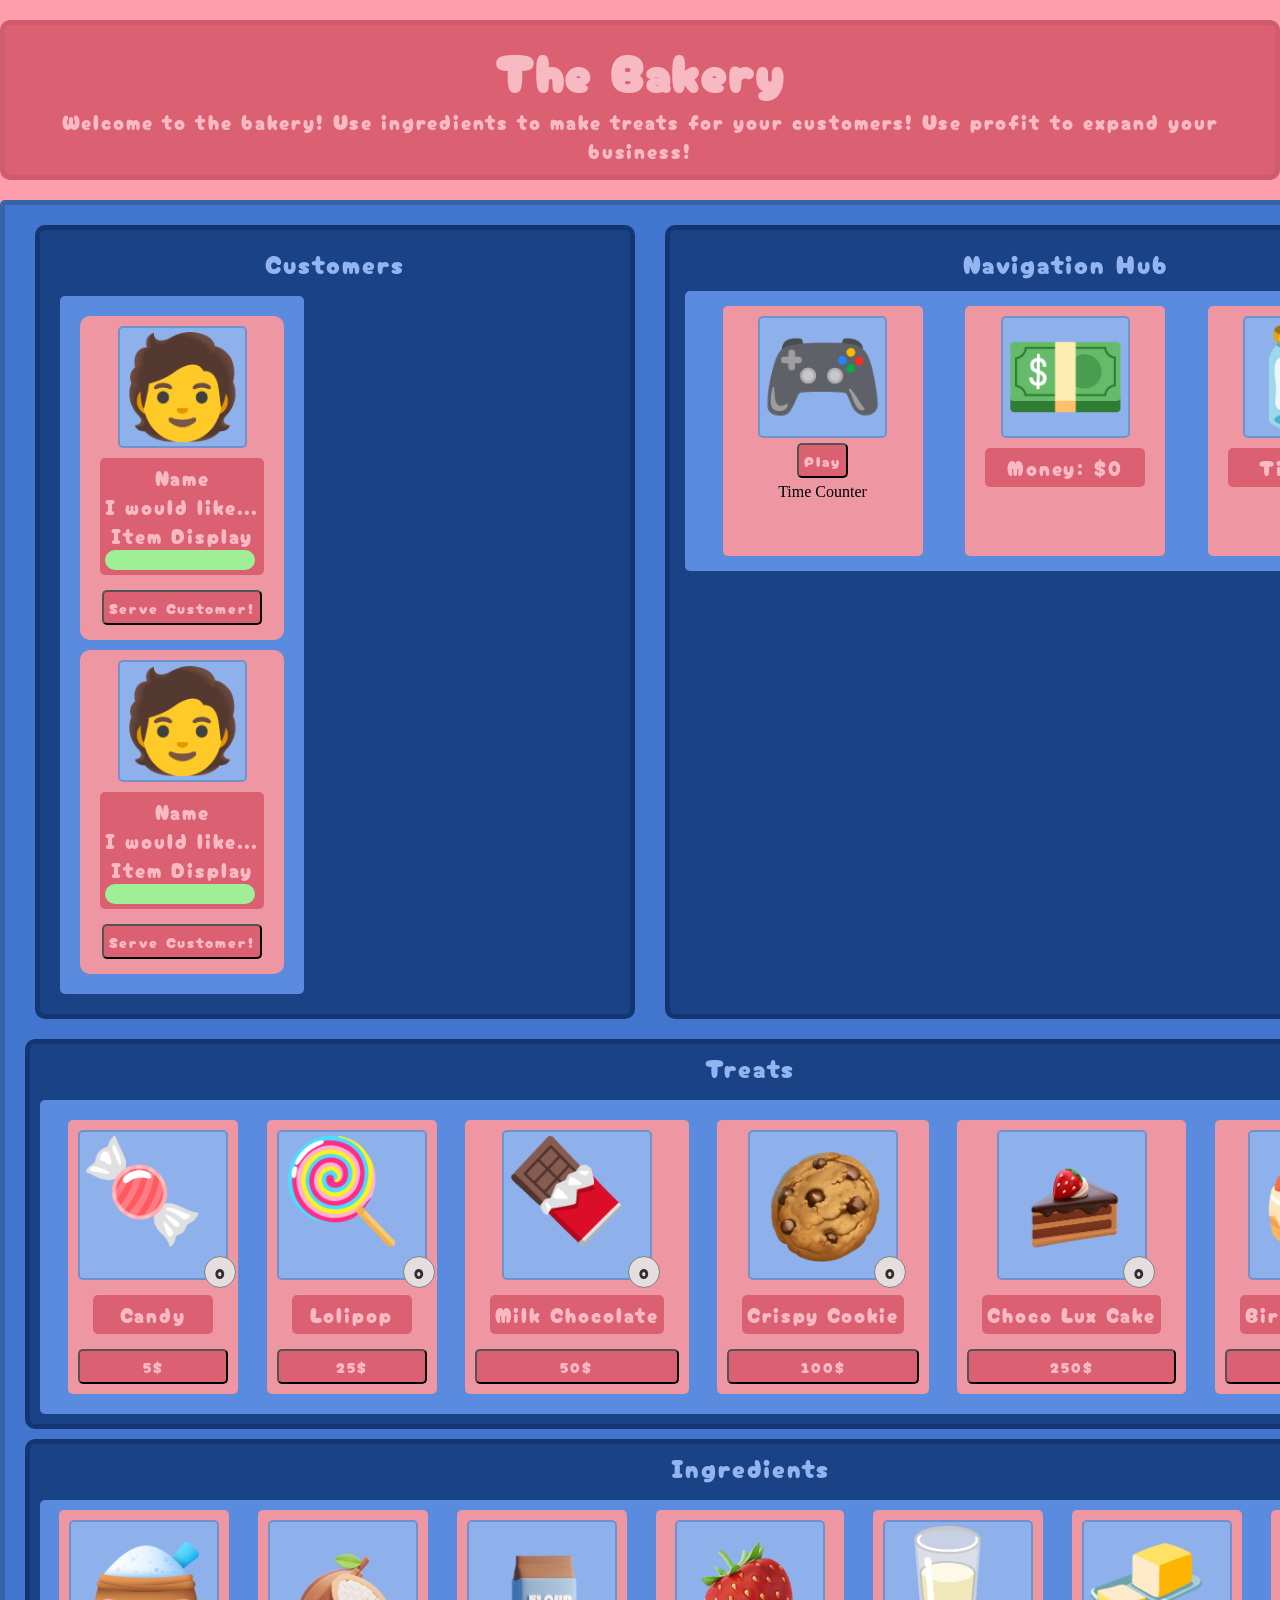
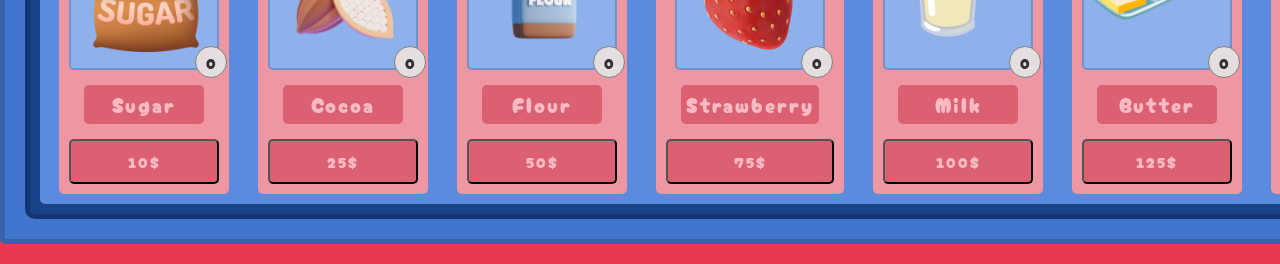
==== commit ef23cfe3: "Update bakery.html" ====
--- a/bakery.html
+++ b/bakery.html
@@ -21,19 +21,30 @@
          <div class="sub-container">
 
             <div class="customer-area">
-                         <div class="title-text"> Customers </div>
-                <div class="sub-customer-area">
-                    <div class="customer-box">
-                            <div id="customer-icon"> 🧑 </div>
-                            <div id="customer-tray">
-                                <div> Name </div>
-                                <div> I would like...</div>
-                                <div> Item Display </div>
-                                <div id="timer"></div>
-                            </div>
-                            <button id="serve"> Serve Customer! </button>
-                    </div>
-                </div>
+                            <div class="title-text"> Customers </div>
+                    <div class="sub-customer-area">
+                        <div class="customer-box">
+                                <div id="customer-icon"> 🧑 </div>
+                                <div id="customer-tray">
+                                    <div> Name </div>
+                                    <div> I would like...</div>
+                                    <div> Item Display </div>
+                                    <div id="timer"></div>
+                                </div>
+                                <button id="serve"> Serve Customer! </button>
+                        </div>
+
+                        <div class="customer-box">
+                                <div id="customer-icon"> 🧑 </div>
+                                <div id="customer-tray">
+                                    <div> Name </div>
+                                    <div> I would like...</div>
+                                    <div> Item Display </div>
+                                    <div id="timer"></div>
+                                </div>
+                                <button id="serve"> Serve Customer! </button>
+                        </div>
+                    </div>
             </div>
 
             <div class="task-area">
@@ -42,7 +53,9 @@
 
                         <div class="game-box">
                             <div class="task-icon"> 🎮 </div>
-                            <button class="game-button"> Play</button>
+                            <button class="game-button" onclick="playGame"> Play</button>
+                            <div> Time Counter </div>
+                            
                         </div>
                         <div class="money-box">
                             <div class="task-icon">💵</div>
@@ -66,7 +79,7 @@
                         <div class="treat">
                             🍬
                             <div class="inventory">
-                                <p class="inventory-num">99</p>
+                                <p class="inventory-num">0</p>
                             </div>
                         </div>
                         <div class="treat-name">Candy</div>
@@ -77,7 +90,7 @@
                         <div class="treat">
                             🍭
                             <div class="inventory">
-                                <p class="inventory-num">99</p>
+                                <p class="inventory-num">0</p>
                             </div>
                         </div>
                         <div class="treat-name">Lolipop</div>
@@ -88,7 +101,7 @@
                         <div class="treat">
                             🍫
                             <div class="inventory">
-                                <p class="inventory-num">99</p>
+                                <p class="inventory-num">0</p>
                             </div>
                         </div>
                         <div class="treat-name"> Milk Chocolate</div>
@@ -99,7 +112,7 @@
                                 <div class="inv-box">
                                     <img src="cookie.png" alt=" Cookie Emoji" class="image">
                                      <div class="inventory">
-                                         <div class="inventory-num">99</div>
+                                         <div class="inventory-num">0</div>
                                      </div>
                                 </div>
                             <div class="treat-name"> Crispy Cookie </div>
@@ -110,7 +123,7 @@
                                 <div class="inv-box">
                                     <img src="choco-cake.png" alt=" Choco Cake Emoji" class="image">
                                      <div class="inventory">
-                                         <div class="inventory-num">99</div>
+                                         <div class="inventory-num">0</div>
                                      </div>
                                 </div>
                             <div class="treat-name"> Choco Lux Cake </div>
@@ -121,7 +134,7 @@
                         <div class="treat">
                             🎂
                             <div class="inventory">
-                                <p class="inventory-num">99</p>
+                                <p class="inventory-num">0</p>
                             </div>
                         </div>
                         <div class="treat-name">Birthday Cake</div>
@@ -139,7 +152,7 @@
                             <div class="inv-box">
                                 <img src="sugar.png" alt=" Sugar Emoji" class="image">
                                 <div class="inventory">
-                                         <div class="inventory-num">99</div>
+                                         <div class="inventory-num">0</div>
                                      </div>
                             </div>
                             <div class="ingredient-text"> Sugar </div>
@@ -150,7 +163,7 @@
                             <div class="inv-box">
                                 <img src="cocoa.png" alt=" Cocoa Emoji" class="image">
                                 <div class="inventory">
-                                         <div class="inventory-num">99</div>
+                                         <div class="inventory-num">0</div>
                                      </div>
                             </div>
                             <div class="ingredient-text"> Cocoa </div>
@@ -161,7 +174,7 @@
                             <div class="inv-box">
                                 <img src="flour.png" alt=" Flour Emoji" class="image">
                                 <div class="inventory">
-                                         <div class="inventory-num">99</div>
+                                         <div class="inventory-num">0</div>
                                      </div>
                             </div>
                             <div class="ingredient-text"> Flour </div>
@@ -172,7 +185,7 @@
                             <div class="inv-box">
                                 <img src="strawberry.png" alt=" Strawberry Emoji" class="image">
                                 <div class="inventory">
-                                         <div class="inventory-num">99</div>
+                                         <div class="inventory-num">0</div>
                                      </div>
                             </div>
                             <div class="ingredient-text"> Strawberry </div>
@@ -183,7 +196,7 @@
                             <div class="ingredient">
                             🥛
                                 <div class="inventory">
-                                    <p class="inventory-num">99</p>
+                                    <p class="inventory-num">0</p>
                                 </div>
                             </div>
                             <div class="ingredient-text"> Milk </div>
@@ -194,7 +207,7 @@
                             <div class="ingredient">
                             🧈
                                 <div class="inventory">
-                                    <p class="inventory-num">99</p>
+                                    <p class="inventory-num">0</p>
                                 </div>
                             </div>
                             <div class="ingredient-text"> Butter </div>
@@ -205,7 +218,7 @@
                             <div class="ingredient">
                             🥚
                                 <div class="inventory">
-                                    <p class="inventory-num">99</p>
+                                    <p class="inventory-num">0</p>
                                 </div>
                             </div>
                             <div class="ingredient-text"> Egg </div>
--- a/bakery.css
+++ b/bakery.css
@@ -347,6 +347,7 @@
     border-radius: 5px;
     background-color: rgb(143, 177, 235);
     border: 2.5px solid rgb(112, 146, 204);
+    position: relative;
 }
 
 .image{
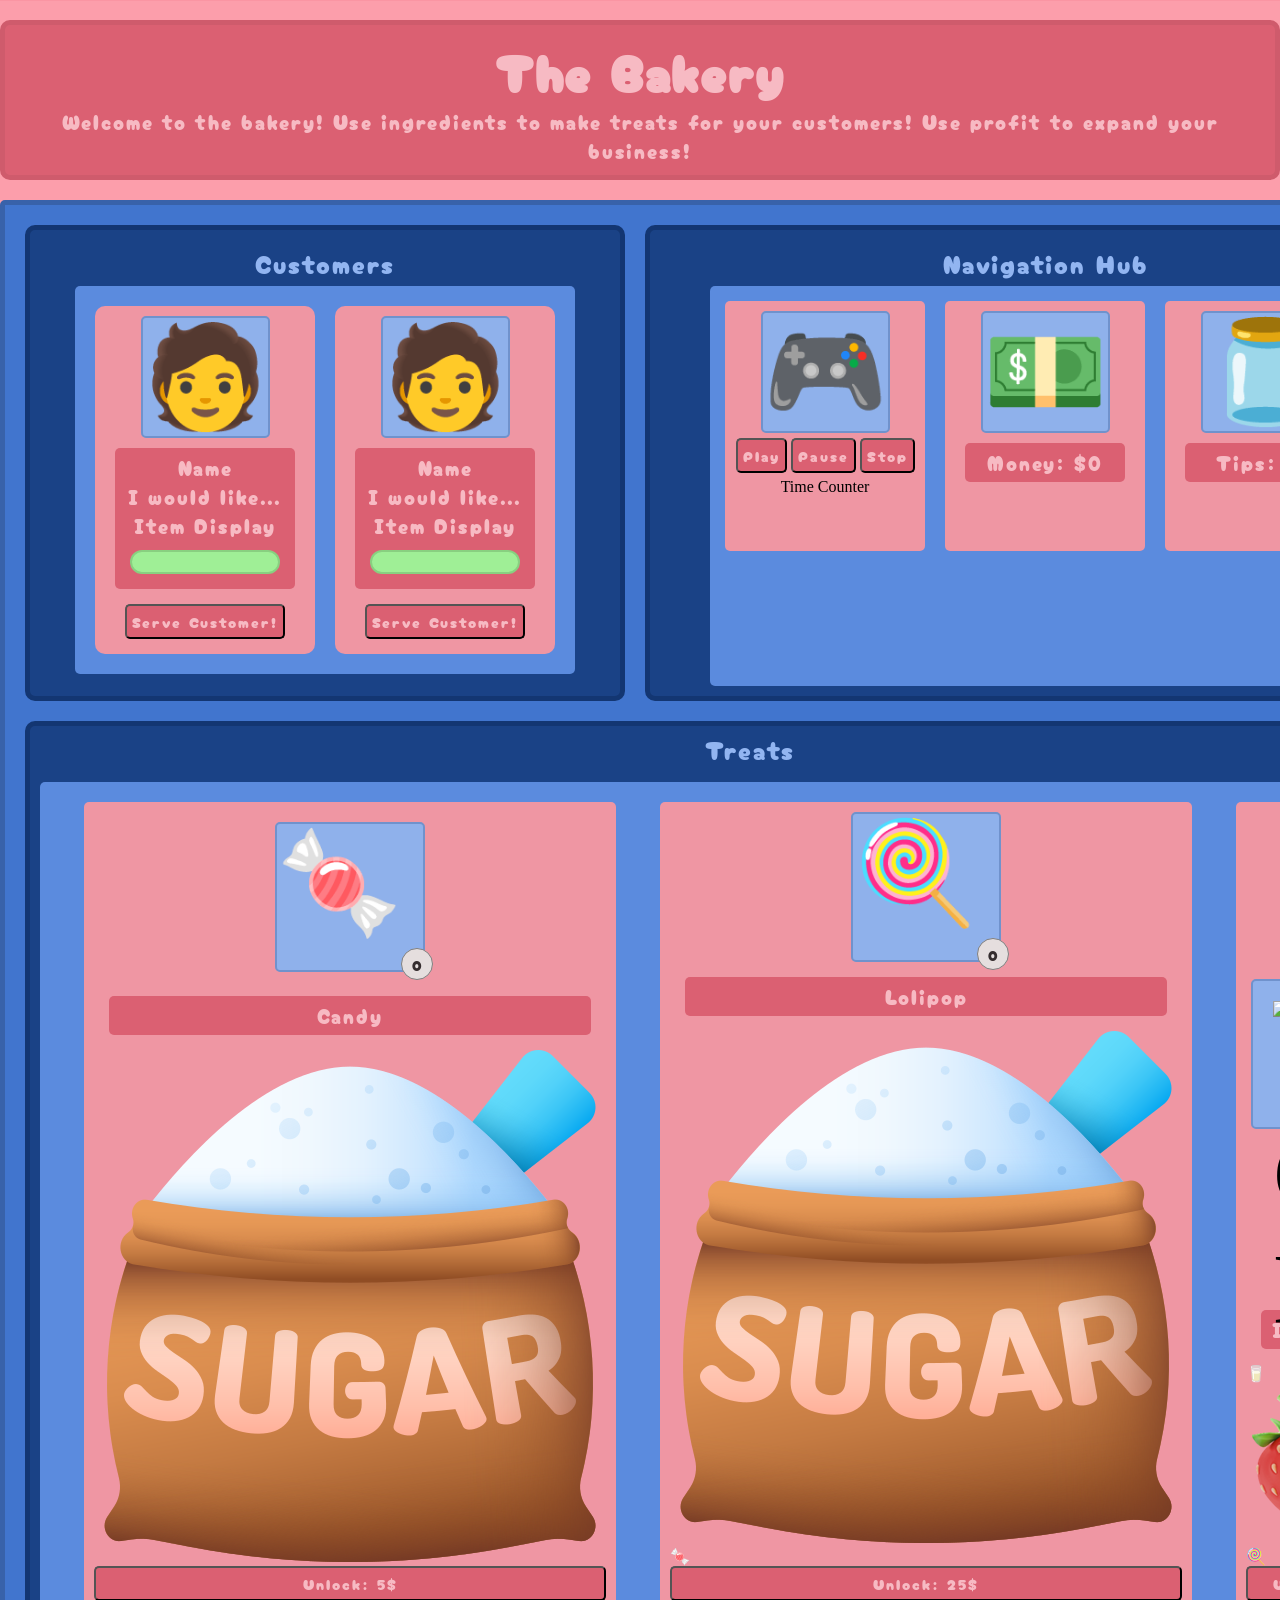
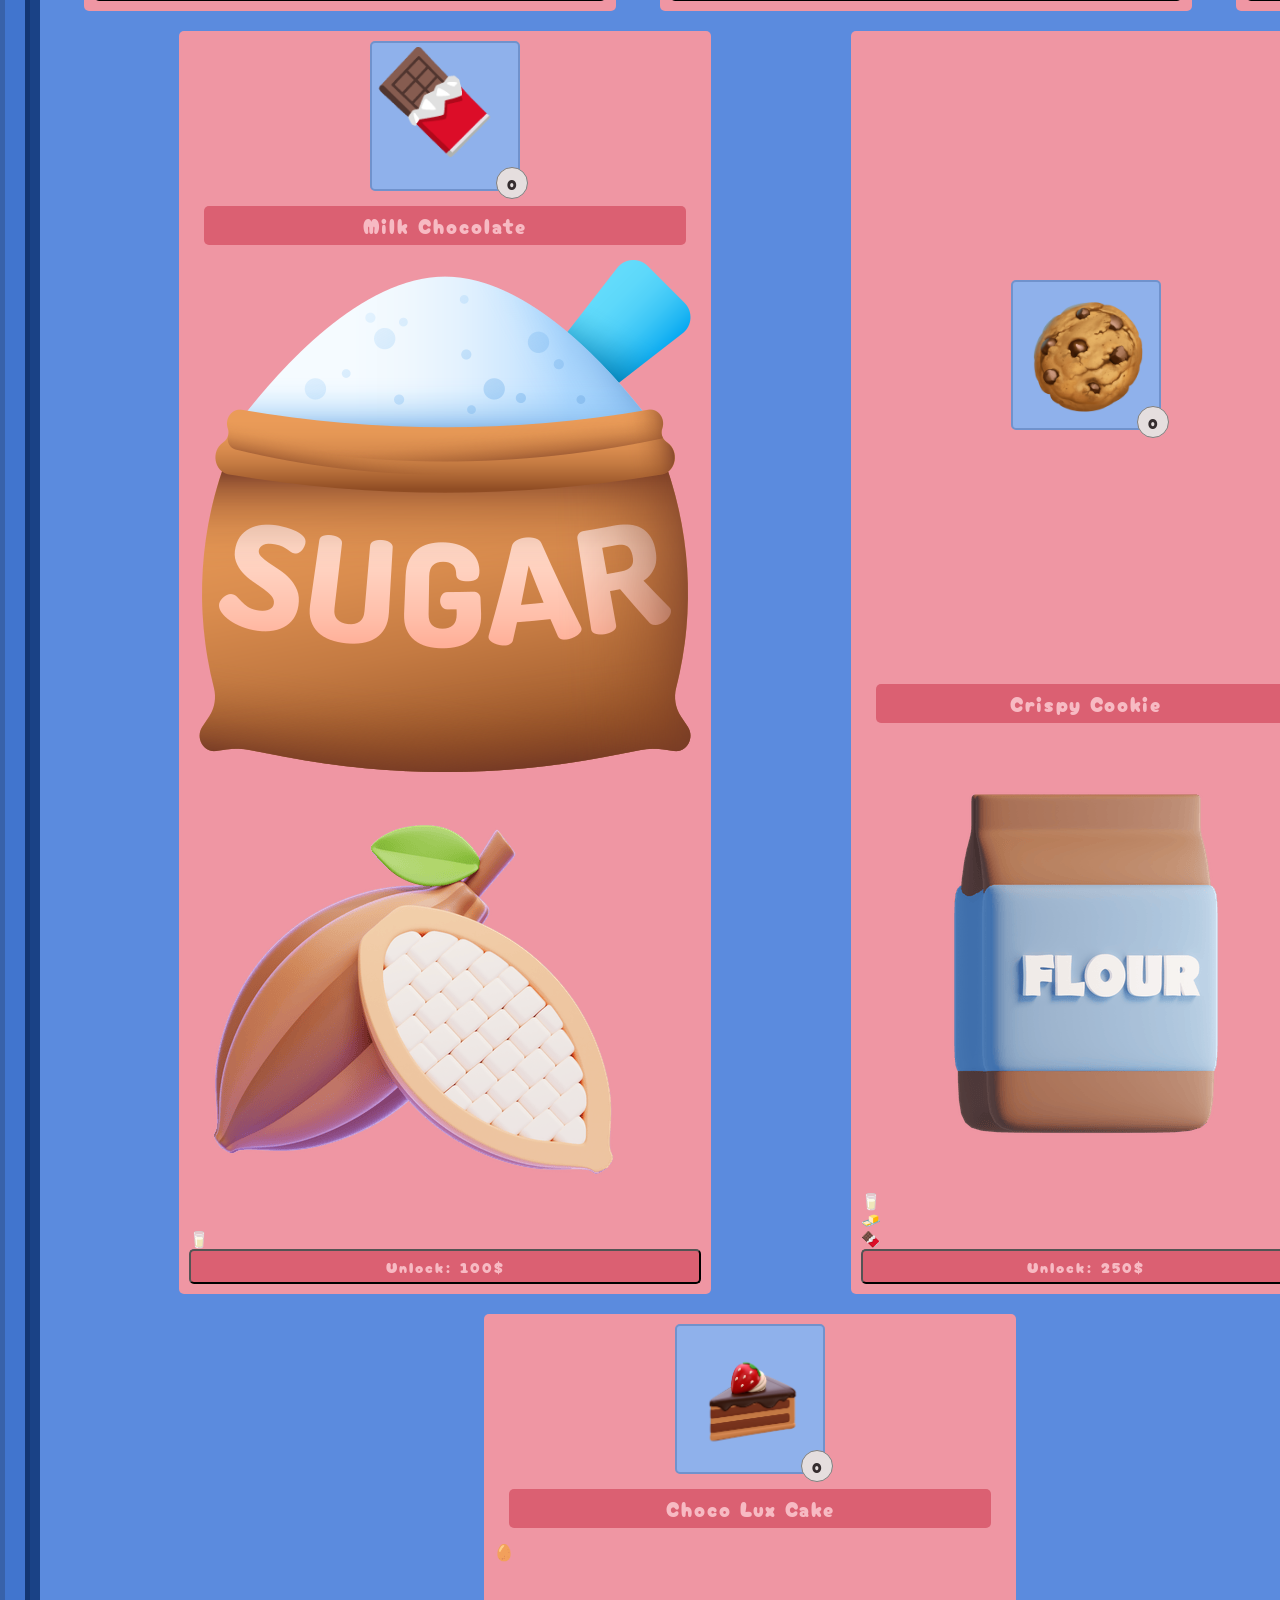
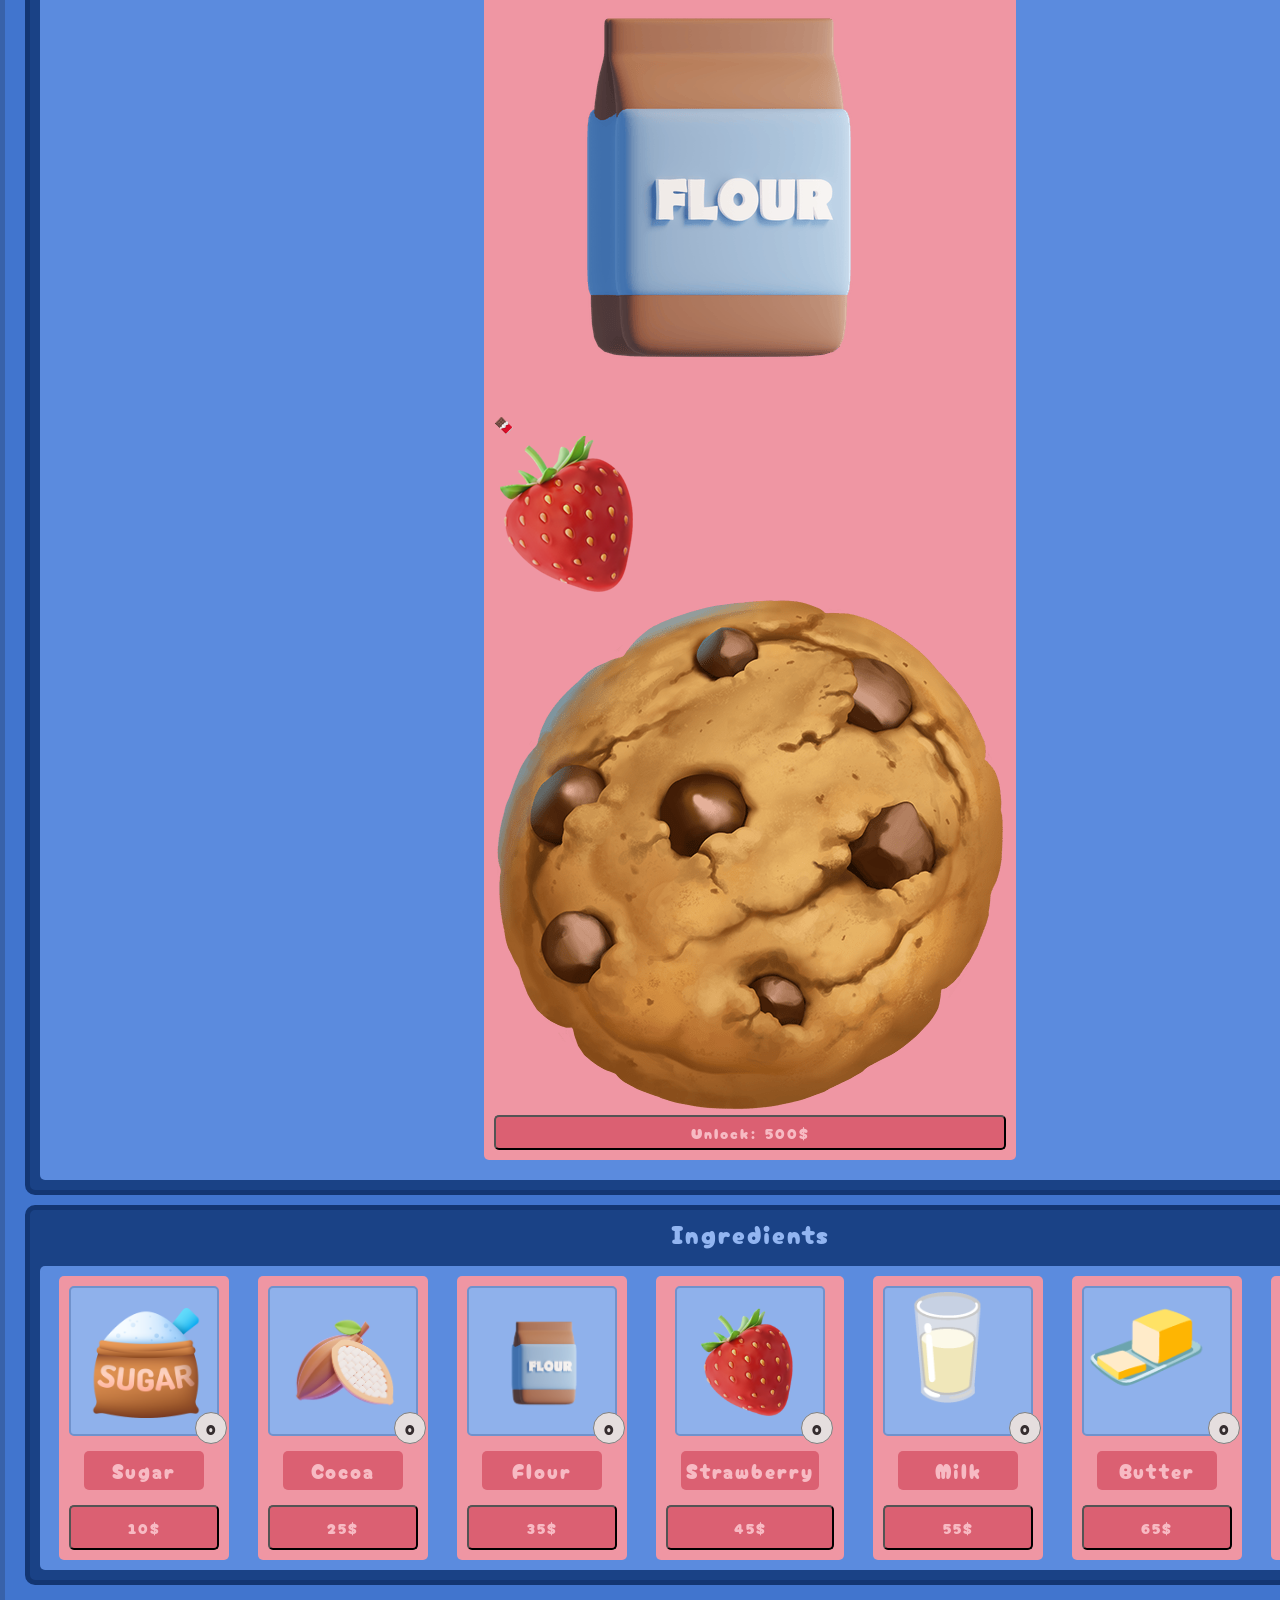
==== commit 2fa3c33c: "Update bakery.html" ====
--- a/bakery.html
+++ b/bakery.html
@@ -53,9 +53,10 @@
 
                         <div class="game-box">
                             <div class="task-icon"> 🎮 </div>
-                            <button class="game-button" onclick="playGame"> Play</button>
-                            <div> Time Counter </div>
-                            
+                            <button class="game-button" onclick="playGame"> Play </button>
+                            <button class="game-button" onclick="playGame"> Pause </button>
+                            <button class="game-button" onclick="playGame"> Stop </button>
+                            <div class="time-counter"> Time Counter </div>
                         </div>
                         <div class="money-box">
                             <div class="task-icon">💵</div>
@@ -83,7 +84,10 @@
                             </div>
                         </div>
                         <div class="treat-name">Candy</div>
-                        <button class="treat-button">5$</button>
+                        <div class="required">
+                            <div> <img src="sugar.png" alt=" Sugar Emoji" class="required-item"> </div>
+                        </div>
+                        <button class="treat-button">Unlock: 5$</button>
                     </div>
 
                     <div class="treat-box">
@@ -94,8 +98,29 @@
                             </div>
                         </div>
                         <div class="treat-name">Lolipop</div>
-                        <button class="treat-button">25$</button>
-                    </div>
+                        <div class="required">
+                            <img src="sugar.png" alt=" Sugar Emoji" class="required-item">
+                            <div class="required-item">🍬</div>
+                        </div>
+                        <button class="treat-button"> Unlock: 25$</button>
+                    </div>
+
+                    <div class="treat-box">
+                                <div class="inv-box">
+                                    <img src="ice-cream.png" alt=" Ice Cream Emoji" class="image">
+                                     <div class="inventory">
+                                         <div class="inventory-num">0</div>
+                                     </div>
+                                </div>
+                            <div class="treat-name"> Ice Cream </div>
+                            <div class="required">
+                            <div class="required-item">🥛</div>
+                            <img src="strawberry.png" alt=" Strawberry Emoji" class="required-item">
+                            <div class="required-item">🍭</div>
+
+                        </div>
+                            <button class="treat-button">Unlock: 50$</button>
+                        </div>
 
                     <div class="treat-box">
                         <div class="treat">
@@ -105,7 +130,13 @@
                             </div>
                         </div>
                         <div class="treat-name"> Milk Chocolate</div>
-                        <button class="treat-button">50$</button>
+                        <div class="required">
+                            <div> <img src="sugar.png" alt=" Sugar Emoji" class="required-item"> </div>
+                            <div> <img src="cocoa.png" alt=" Cocoa Emoji" class="required-item"> </div>
+                            <div class="required-item">🥛</div>
+                            
+                        </div>
+                        <button class="treat-button">Unlock: 100$</button>
                     </div>
 
                     <div class="treat-box">
@@ -116,9 +147,15 @@
                                      </div>
                                 </div>
                             <div class="treat-name"> Crispy Cookie </div>
-                            <button class="treat-button"> 100$ </button>
-                        </div>
-
+                            <div class="required">
+                                <div> <img src="flour.png" alt=" Flour Emoji" class="required-item"> </div>
+                                <div class="required-item">🥛</div>
+                                <div class="required-item">🧈</div>
+                                <div class="required-item">🍫</div>
+                            </div>
+                            <button class="treat-button">Unlock: 250$</button>
+                        </div>
+                    
                     <div class="treat-box">
                                 <div class="inv-box">
                                     <img src="choco-cake.png" alt=" Choco Cake Emoji" class="image">
@@ -127,19 +164,17 @@
                                      </div>
                                 </div>
                             <div class="treat-name"> Choco Lux Cake </div>
-                            <button class="treat-button"> 250$ </button>
-                        </div>
-
-                    <div class="treat-box">
-                        <div class="treat">
-                            🎂
-                            <div class="inventory">
-                                <p class="inventory-num">0</p>
-                            </div>
-                        </div>
-                        <div class="treat-name">Birthday Cake</div>
-                        <button class="treat-button">500$</button>
-                    </div>
+                            <div class="required">
+                                <div class="required-item">🥚</div>
+                                <div> <img src="flour.png" alt=" Flour Emoji" class="required-item"> </div>
+                                <div class="required-item">🍫</div>
+                                <div> <img src="strawberry.png" alt=" Strawberry Emoji" class="required-item"> </div>
+                                <div> <img src="cookie.png" alt=" Cookie Emoji" class="required-item"> </div>
+                            </div>
+                            <button class="treat-button">Unlock: 500$</button>
+                        </div>
+
+                    
                 </div>
             </div>
             
@@ -178,7 +213,7 @@
                                      </div>
                             </div>
                             <div class="ingredient-text"> Flour </div>
-                            <button class="ingredient-button"> 50$ </button>
+                            <button class="ingredient-button"> 35$ </button>
                         </div>
 
                         <div class="ingredient-box">
@@ -189,7 +224,7 @@
                                      </div>
                             </div>
                             <div class="ingredient-text"> Strawberry </div>
-                            <button class="ingredient-button"> 75$ </button>
+                            <button class="ingredient-button"> 45$ </button>
                         </div>
 
                         <div class="ingredient-box">
@@ -200,7 +235,7 @@
                                 </div>
                             </div>
                             <div class="ingredient-text"> Milk </div>
-                            <button class="ingredient-button"> 100$ </button>
+                            <button class="ingredient-button"> 55$ </button>
                         </div>
 
                         <div class="ingredient-box">
@@ -211,7 +246,7 @@
                                 </div>
                             </div>
                             <div class="ingredient-text"> Butter </div>
-                            <button class="ingredient-button"> 125$ </button>
+                            <button class="ingredient-button"> 65$ </button>
                         </div>
 
                         <div class="ingredient-box">
@@ -222,10 +257,10 @@
                                 </div>
                             </div>
                             <div class="ingredient-text"> Egg </div>
-                            <button class="ingredient-button"> 150$ </button>
-                        </div>
-                    </div>
-                    
+                            <button class="ingredient-button"> 75$ </button>
+                        </div>
+                        
+                    </div>   
             </div>
     </div>
     <script src="bakery.js"></script>
--- a/bakery.css
+++ b/bakery.css
@@ -60,8 +60,8 @@
 }
 
 .sub-container{
-    width: auto;
-    height: auto;
+    width: fit-content;
+    min-height: 400px;
     display: flex;
     flex-direction: row;
     justify-content: space-evenly;
@@ -74,6 +74,7 @@
 padding: 10px;
 border-radius: 10px;
 width: 600px;
+height: auto;
 background-color: rgb(26, 66, 134);
 border: 5px solid rgb(19, 54, 114);
 }
@@ -83,8 +84,10 @@
     height: fit-content;
     background-color: rgb(91, 139, 222);
     border-radius: 5px;
-    margin: 10px;
-    padding: 10px;
+    margin: 0px auto 0px auto;
+    padding: 10px;
+    display: flex;
+    flex-wrap: wrap;
 }
 
 .customer-box{
@@ -129,7 +132,9 @@
     width: 150px;
     height: 20px;
     padding: 10px;
+    margin: 10px;
     background-color: rgb(159, 239, 150);
+    border: 2.5px solid rgb(136, 208, 128);
     border-radius: 50px;
 }
 
@@ -201,10 +206,12 @@
 .sub-task-area{
     background-color: rgb(91, 139, 222);
     border-radius: 5px;
-    margin: 5px;
+    margin: auto;
     padding: 5px;
     display: flex;
     justify-content: space-evenly;
+    height: 400px;
+    width: fit-content;
 }
 
 .task-icon{
